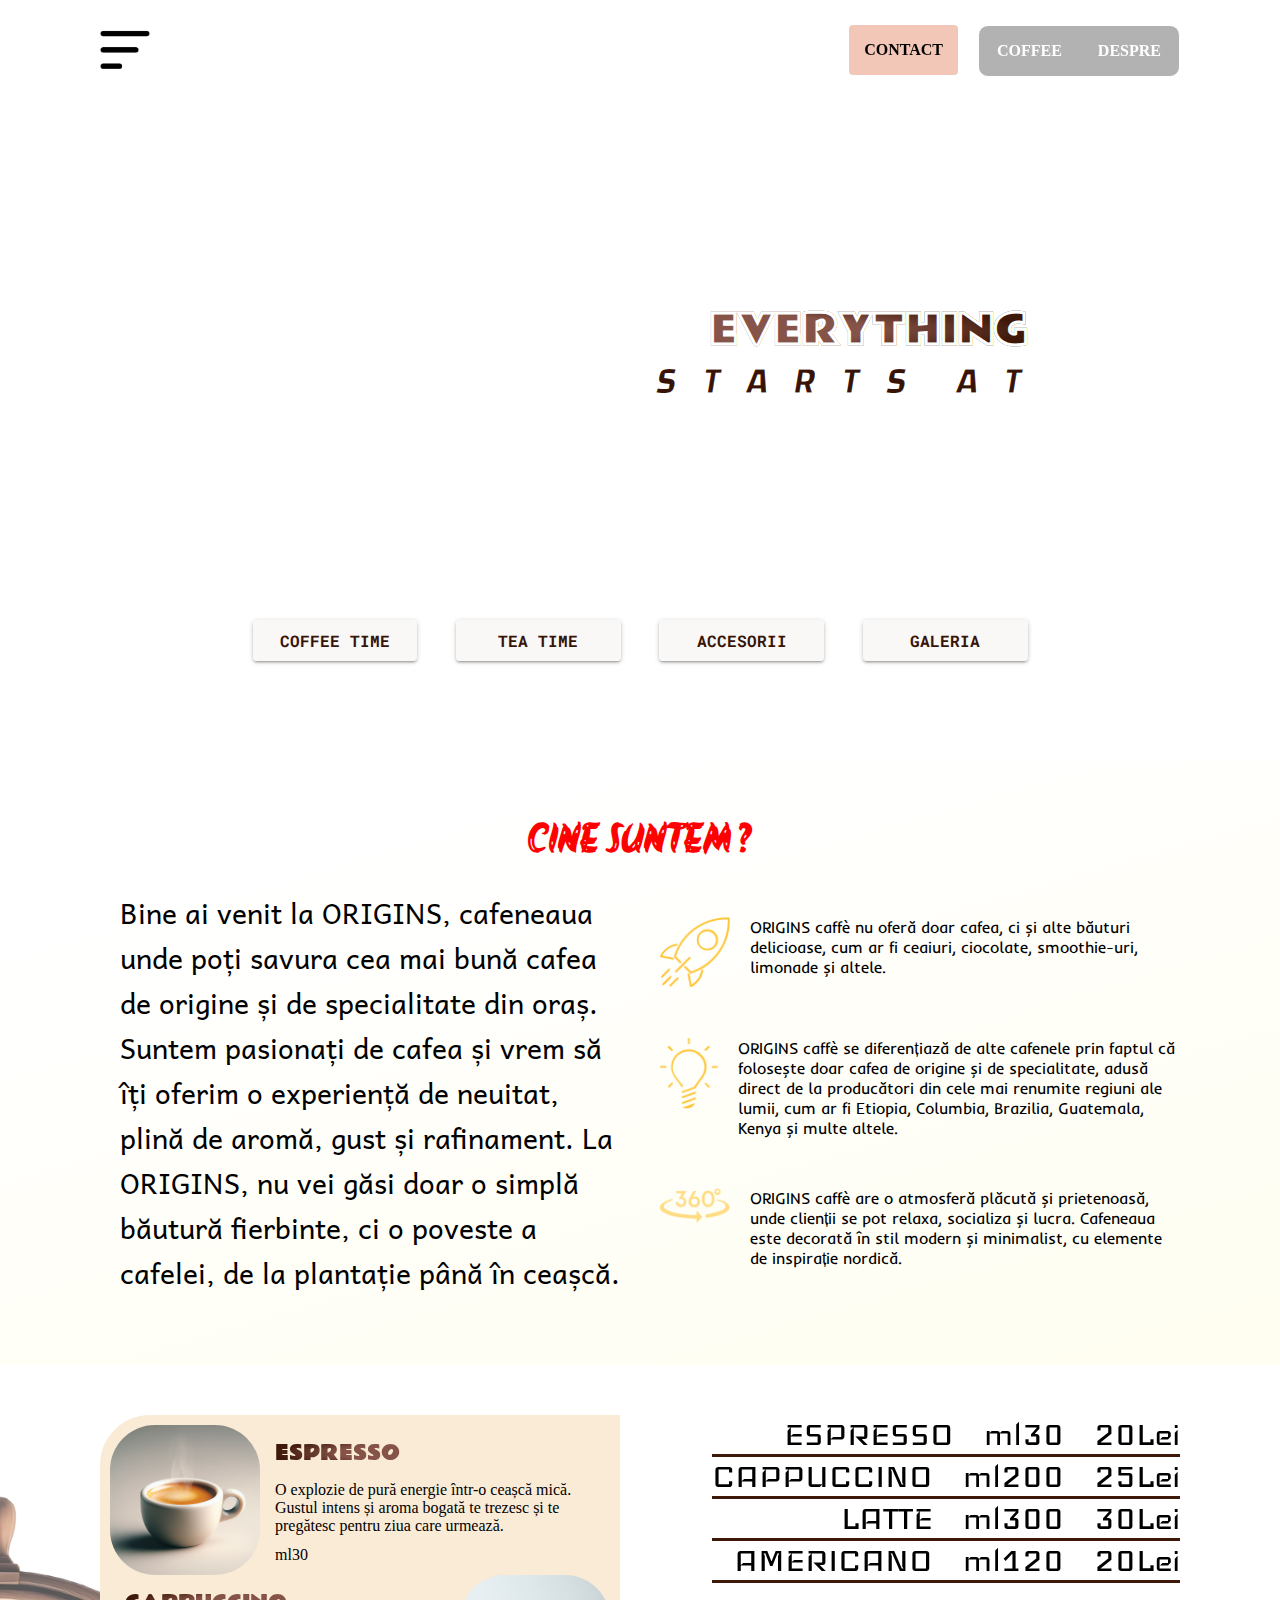
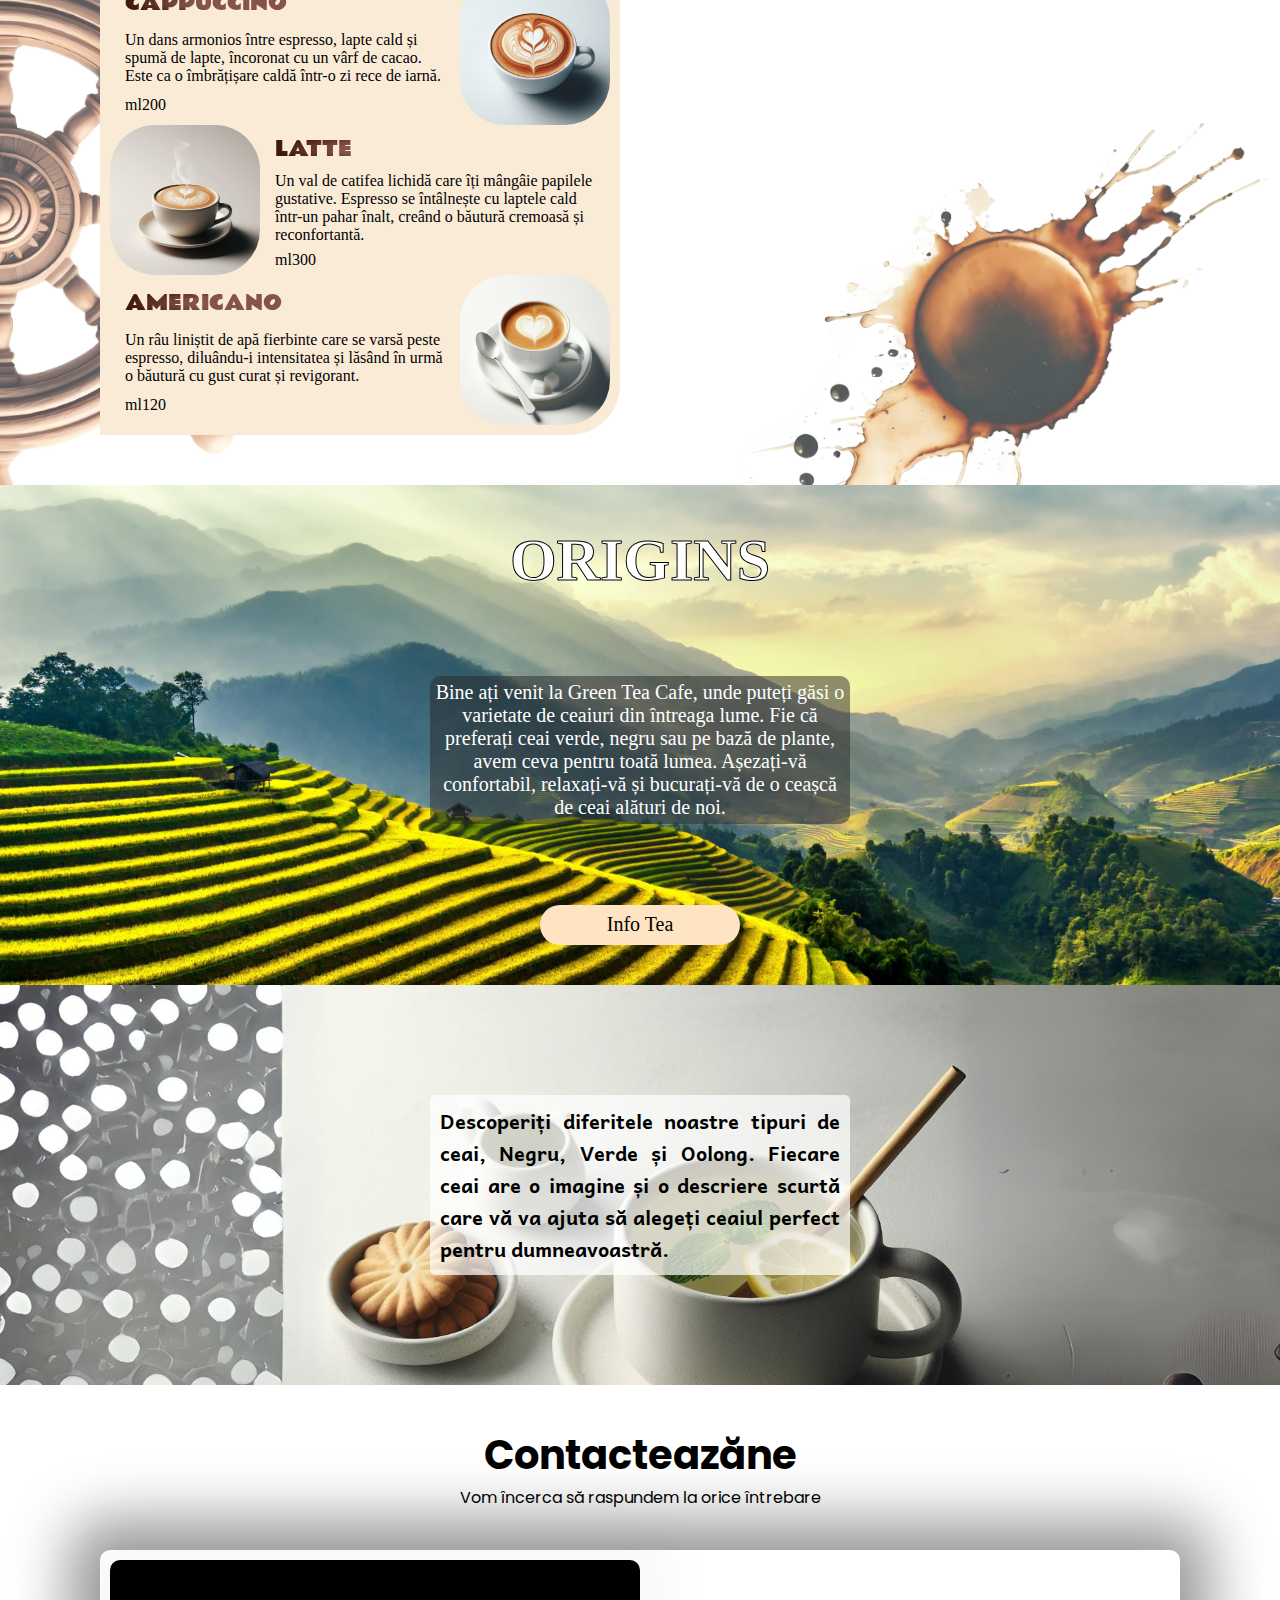
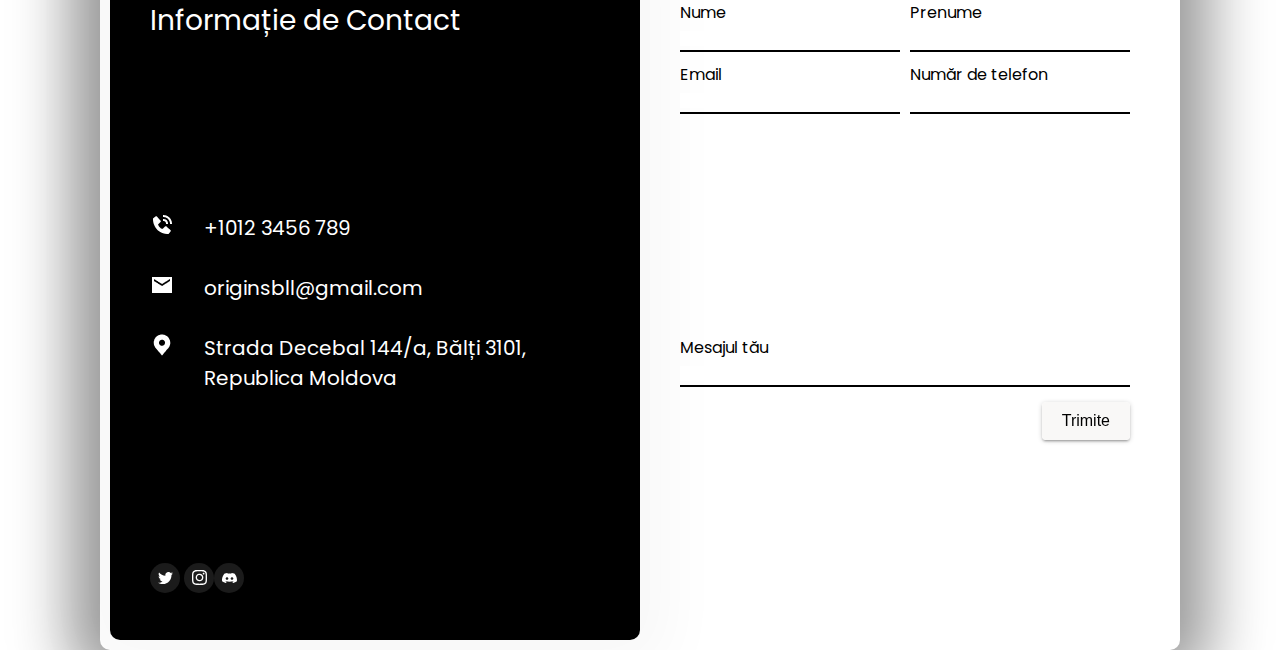
==== index.html @ b5cb88e1 "80% contact page" ====
<!DOCTYPE html>
<html lang="ro">

<head>
    <meta charset="UTF-8">
    <meta name="viewport" content="width=device-width, initial-scale=1.0">
    <title>ORIGINS</title>
    <link rel="stylesheet" href="CSS STYLE/teapagestyle.css">
    <link rel="stylesheet" href="CSS STYLE/mainpagestyle.css">
    <link rel="stylesheet" href="CSS STYLE/coffeepagestyle.css">
    <link rel="stylesheet" href="CSS STYLE/descriptionpagestyle.css">
    <link rel="stylesheet" href="CSS STYLE/contact.css">
    <link rel="preconnect" href="https://fonts.googleapis.com">
    <link rel="preconnect" href="https://fonts.gstatic.com" crossorigin>
    <link
        href="https://fonts.googleapis.com/css2?family=Faster+One&family=Iceland&family=Pacifico&family=Rammetto+One&family=Roboto+Mono:wght@700&display=swap"
        rel="stylesheet">
    <link rel="shortcut icon" href="image/LOGO.png" type="image/x-icon">
    <link rel="preconnect" href="https://fonts.googleapis.com">
    <link rel="preconnect" href="https://fonts.gstatic.com" crossorigin>
    <link rel="preconnect" href="https://fonts.googleapis.com">
    <link rel="preconnect" href="https://fonts.gstatic.com" crossorigin>
    <link href="https://fonts.googleapis.com/css2?family=Akronim&family=Andika&family=Inder&display=swap"
        rel="stylesheet">
    <link rel="preconnect" href="https://fonts.googleapis.com">
    <link rel="preconnect" href="https://fonts.gstatic.com" crossorigin>
    <link href="https://fonts.googleapis.com/css2?family=Poppins&display=swap" rel="stylesheet">
</head>

<body>

    <header>
        <div class="container">
            <div class="navbartop">
                <div id="hamb" class="hamb">
                    <img src="image/burg.png" alt="" height="100%">
                    <div style="display: none;" id="hamblist" class=" hamblist">
                        <li id="btn_hamb_coffee">
                            <p>Coffee</p>
                            <p>></p>
                        </li>
                        <li id="btn_hamb_tea">
                            <p>Tea</p>
                            <p>></p>
                        </li>
                        <li>
                            <p>Accesorii</p>
                            <p>></p>
                        </li>
                        <li>
                            <p>Galeria</p>
                            <p>></p>
                        </li>
                        <li>
                            <p>Contact</p>
                            <p>></p>
                        </li>
                    </div>

                </div>

                <div class="btn">
                    <div class="contact"><a href="">CONTACT</a></div>
                    <div class="alte" id="cofe"><a href="#coffee1">COFFEE</a><a href="">DESPRE</a></div>
                </div>
            </div>
            <div class="box1">
                <div class="section1">
                    <div class="textlogo">
                        <div class="origins">ORIGINS</div>
                        <div class="EVERYTHING">EVERYTHING</div>
                        <div class="STARTS">STARTS AT</div>
                        <div class="Ioan">3:16</div>
                    </div>
                </div>
            </div>
            <div class="navbarbottom">
                <div id="btnb_coffee1" class="btnb"><a href="#coffee1">COFFEE TIME</a></div>
                <div class="btnb trans"><a href="">TEA TIME</a></div>
                <div class="btnb"><a href="">ACCESORII</a></div>
                <div class="btnb trans"><a href="">GALERIA</a></div>
            </div>
        </div>
        </div>
    </header>
    <section class="description">
        <div class="container1">
            <div class="box_who">
                <h1>CINE SUNTEM ?</h1>
                <div class="textwho">
                    <div class="big_text">
                        <p>Bine ai venit la ORIGINS, cafeneaua unde poți savura cea mai bună cafea de origine și de
                            specialitate din oraș. Suntem pasionați de cafea și vrem să îți oferim o experiență de
                            neuitat, plină de aromă, gust și rafinament. La ORIGINS, nu vei găsi doar o simplă băutură
                            fierbinte, ci o poveste a cafelei, de la plantație până în ceașcă.</p>
                    </div>
                    <div class="trei_text">
                        <div class="small_text"><img src="image/racket.png" alt="racket" width="71px" height="71px">
                            <p>ORIGINS caffè nu oferă doar cafea, ci și alte băuturi delicioase, cum ar fi ceaiuri,
                                ciocolate, smoothie-uri, limonade și altele.</p>
                        </div>
                        <div class="small_text"><img src="image/lampa.png" alt="lampa" width="59px" height="71px">
                            <p>ORIGINS caffè se diferențiază de alte cafenele prin faptul că folosește doar cafea de
                                origine și de specialitate, adusă direct de la producători din cele mai renumite regiuni
                                ale lumii, cum ar fi Etiopia, Columbia, Brazilia, Guatemala, Kenya și multe altele.</p>
                        </div>
                        <div class="small_text"><img src="image/360.png" alt="360 grades" width="71px" height="35px">
                            <p>ORIGINS caffè are o atmosferă plăcută și prietenoasă, unde clienții se pot relaxa,
                                socializa și lucra. Cafeneaua este decorată în stil modern și minimalist, cu elemente de
                                inspirație nordică.</p>
                        </div>
                    </div>
                </div>

            </div>
    </section>
    <section id="coffee1" class="coffee1">
        <div class="container2">
            <div class="box2__coffee">
                <div class="cof">
                    <div><img src="image/espresso.jpg" alt="ESPRESSO" width="150px"></div>
                    <div class="descriere">
                        <p class="name">ESPRESSO</p>
                        <p class="text">O explozie de pură energie într-o ceașcă mică. Gustul intens și aroma bogată te
                            trezesc și te pregătesc pentru ziua care urmează.</p>
                        <p class="mass">ml30</p>
                    </div>
                </div>
                <div class="cof cappuccino">
                    <div><img src="image/cappuccino.jpg" alt="ESPRESSO" width="150px"></div>
                    <div class="descriere">
                        <p class="name">CAPPUCCINO</p>
                        <p class="text">Un dans armonios între espresso, lapte cald și spumă de lapte, încoronat cu un
                            vârf
                            de cacao. Este ca o îmbrățișare caldă într-o zi rece de iarnă.</p>
                        <p class="mass">ml200</p>
                    </div>
                </div>
                <div class="cof">
                    <div><img src="image/lattecub.jpg" alt="ESPRESSO" width="150px"></div>
                    <div class="descriere">
                        <p class="name">LATTE</p>
                        <p class="text"> Un val de catifea lichidă care îți mângâie papilele gustative. Espresso se
                            întâlnește cu laptele cald într-un pahar înalt, creând o băutură cremoasă și reconfortantă.
                        </p>
                        <p class="mass">ml300</p>
                    </div>
                </div>
                <div class="cof americano">
                    <div><img src="image/americanocub.jpg" alt="AMERICANO" width="150px"></div>
                    <div class="descriere">
                        <p class="name">AMERICANO</p>
                        <p class="text">Un râu liniștit de apă fierbinte care se varsă peste espresso, diluându-i
                            intensitatea și lăsând în urmă o băutură cu gust curat și revigorant.</p>
                        <p class="mass">ml120</p>
                    </div>
                </div>
            </div>
            <div class="box2__pret">
                <div class="box_round">
                    <div class="round">
                        <div>ESPRESSO</div>
                        <div>ml30</div>
                        <div>20Lei</div>
                    </div>
                    <div class="round">
                        <div>CAPPUCCINO</div>
                        <div>ml200</div>
                        <div>25Lei</div>
                    </div>
                    <div class="round">
                        <div>LATTE</div>
                        <div>ml300</div>
                        <div>30Lei</div>
                    </div>
                    <div class="round">
                        <div>AMERICANO</div>
                        <div>ml120</div>
                        <div>20Lei</div>
                    </div>
                </div>
            </div>
        </div>
    </section>
    <section id="tea_all" class="tea_all">
        <div class="imgceai">
            <div class="container3_1">
                <div class="text_for_tea">
                    <h1>ORIGINS</h1>
                    <p>Bine ați venit la Green Tea Cafe, unde puteți găsi o varietate de ceaiuri din întreaga lume. Fie
                        că preferați ceai verde, negru sau pe bază de plante, avem ceva pentru toată lumea. Așezați-vă
                        confortabil, relaxați-vă și bucurați-vă de o ceașcă de ceai alături de noi.</p>
                    <div id="btntea" class="btntea"><a href="#tea__description">Info Tea</a></div>
                </div>

            </div>
        </div>
        <div id="tea__description" class="tea__description">
            <div class="container3_2">
                <div class="text_for_tea_bottom">
                    <p>Descoperiți diferitele noastre tipuri de ceai, Negru, Verde și Oolong. Fiecare ceai
                        are o imagine și o descriere scurtă care vă va ajuta să alegeți ceaiul perfect pentru
                        dumneavoastră.</p>
                </div>

            </div>
        </div>
        <div style="display: none;" id="addteablock" class="addteablock">
            <div class="container3_3">
                <div class="tea_over">
                    <div class="tea">
                        <div class="img_tea"><img src="image/BLACKTEA.jpg" alt="BLACKTEA" width="300px"></div>
                        <div class="text_tea">
                            <h1>Ceaiul Negru</h1>
                            <p>Este un ceai complet oxidat, ceea ce îi conferă o culoare închisă și un gust bogat.
                                Acesta este ideal pentru cei care caută o băutură puternică pentru a începe ziua.</p>
                        </div>

                    </div>
                    <div class="tea">
                        <div class="img_tea"><img src="image/GREENTEA.jpg" alt="GREENTEA" width="300px"></div>
                        <div class="text_tea">
                            <h1>Ceaiul Verde</h1>
                            <p> Este un ceai minim procesat, păstrându-și culoarea vibrantă și gustul proaspăt. Este
                                perfect pentru cei care caută o băutură ușoară și revigorantă.</p>
                        </div>
                    </div>
                    <div class="tea">
                        <div class="img_tea"><img src="image/OOLONGTEA.jpg" alt="OOLONGTEA" width="300px"></div>
                        <div class="text_tea">
                            <h1>Ceaiul Oolong</h1>
                            <p>Acest ceai este parțial oxidat, oferindu-i un echilibru între gustul puternic al ceaiului
                                negru și cel proaspăt al ceaiului verde. Este o alegere excelentă pentru cei care doresc
                                să experimenteze ceva nou.</p>
                        </div>
                    </div>
                </div>
            </div>
        </div>
    </section>
    <section id="contact_page" class="contact_page">
        <div class="container4">
            <div class="text_for_contact">
                <h1>Contacteazăne</h1>
                <p>Vom încerca să raspundem la orice întrebare</p>
            </div>
            <div class="box_contact">
                <div class="infocontact">
                    <div class="headtext">Informație de Contact</div>
                    <div class="infotext">
                        <div class="lineinfo"><img src="image/bxs_phone-call.png" alt="phone" width="24px"
                                height="24px">
                            <p>+1012 3456 789</p>
                        </div>
                        <div class="lineinfo"><img src="image/ic_sharp-email.png" alt="email" width="24px"
                                height="24px">
                            <p>originsbll@gmail.com</p>
                        </div>
                        <div class="lineinfo"><img src="image/carbon_location-filled.png" alt="marker" width="24px"
                                height="24px">
                            <p>Strada Decebal 144/a, Bălți 3101, Republica Moldova</p>
                        </div>
                    </div>
                    <div class="social"><img src="image/TWITER.svg" alt="TWITER">
                        <img src="image/INSTAGRAM.svg" alt="INSTAGRAM"><img src="image/DISCORD.svg" alt="DISCORD">
                    </div>
                </div>
                <div class="message_contact">
                    <div class="textinput">
                        <div class="inputinfo">
                            <p>Nume</p>
                            <input type="text">
                        </div>
                        <div class="inputinfo">
                            <p>Prenume</p>
                            <input type="text">
                        </div>
                        <div class="inputinfo">
                            <p>Email</p>
                            <input type="text">
                        </div>
                        <div class="inputinfo">
                            <p>Număr de telefon</p>
                            <input type="text">
                        </div>
                    </div>
                    <div class="textmessage">
                        <div class="message_for_send">
                        <p>Mesajul tău</p>
                        <input type="text"> </div>
                        <div class="sendmessage"><button>Trimite</button></div>
                    </div>
                   

                </div>


            </div>

        </div>
        </div>
        </div>
        </div>
        </div>

    </section>

    <script src="app.js"></script>
</body>

</html>
---- CSS STYLE/teapagestyle.css ----
.tea_all {

    display: flex;
    flex-direction: column;
    align-items: center;
    margin: 0;
    padding: 0;
}



.imgceai {
    height: 500px;
    width: 100%;
    background-image: url(../image/backtea2.jpg);
    background-size: cover;
    display: flex;
    justify-content: center;

}

.container3_1 {
    max-width: 1100px;
    display: flex;
    align-items: center;
    flex-direction: column;
    margin-inline: 100px;

}

.tea__description {

    height: 400px;
    width: 100%;
    background-image: url(../image/tea1\ \(6\).jpg);
    background-size: cover;
    background-position: center center;

    display: flex;
    justify-content: center;
    align-items: center;
    flex-direction: column;

}

.text_for_tea {
    height: 100%;
    color: white;
    width: 420px;
    display: flex;
    flex-direction: column;
    justify-content: space-around;
    align-items: center;


}

.text_for_tea h1 {
    font-family: 'Dancing Script', cursive;
    font-weight: bolder;
    text-align: center;
    font-size: 60px;
    transition: 0.5s;
    -webkit-text-stroke: 1px black
}

.text_for_tea h1:hover {
    font-family: 'Dancing Script', cursive;
    font-weight: bolder;
    text-align: center;
    font-size: 65px;
    transition: 0.5s;
    text-shadow: 0px 0px 10px white;
}

.text_for_tea p {
    display: flex;
    align-items: center;
    text-align: center;
    background-color: rgb(39, 39, 39, 0.5);
    padding: 5px;
    border-radius: 10px;
    font-size: 20px;

}

.text_for_tea .btntea {
    width: 200px;
    height: 40px;
    display: flex;
    align-items: center;
    justify-content: center;
    background-color: bisque;
    border-radius: 20px;
    font-size: 20px;
}

.text_for_tea .btntea a {
    text-decoration: none;
    color: black;
    pointer-events: none;
    transition: 0.5s;
}

.btntea:hover {
    transition: 0.5s;
    box-shadow: 0 8px 10px 1px rgba(0, 0, 0, 0.14), 0 3px 14px 2px rgba(0, 0, 0, 0.12), 0 5px 5px -3px rgba(0, 0, 0, 0.20);

}

.btntea:active::after {
    background: rgba(0, 0, 0, 0.1);
    display: block;
    transform: scale(0);
    transition: transform 0.5s ease-out;
}

.container3_2 {
    max-width: 1100px;
    display: flex;
    margin-inline: 100px;
}

.text_for_tea_bottom {
    min-width: 350px;
    display: flex;
width: 100%;
justify-content: right;
}
.text_for_tea_bottom p{
    padding: 10px;
    text-align: justify;
    max-width:400px;
    background-color: rgba(255, 255, 255, 0.7);
    font-weight: 700;
    border-radius: 5px;
    font-family: 'Andika', sans-serif;
    font-size: 20px;

}

/* /test */
.addteablock {
    background: rgb(240, 241, 233);
    background: linear-gradient(180deg, rgba(240, 241, 233, 1) 39%, rgba(235, 234, 204, 0.477) 100%);
    width: 100%;
    display: flex;
    justify-content: space-around;
}

.container3_3 {
    max-width: 1100px;
    width: 100%;
    display: flex;
    align-items: center;
    justify-content: center;
    margin-inline: 100px;

}

.tea_over {
    width: 100%;
    display: flex;
    flex-direction: row;
    justify-content: space-around;
    padding-block: 40px;
    transition: 2s;
    align-items: center;
gap: 20px;

}

.tea_over .tea {
    background: rgb(239, 235, 209);
    background: linear-gradient(180deg, rgba(168, 164, 148, 0.477) 0%, rgba(240, 241, 233, 1) 56%);
    box-shadow: 10px 5px 20px black;
    width: 300px;
    height: 500px;
    position: sticky;
    bottom: 1px;

}

.tea_over .tea .text_tea {
    padding: 10px;
    font-size: 20px;
    text-align: justify;
    font-family: Roboto;
}

@media only screen and (max-width: 1120px) {

    .tea_over {
flex-direction: column;

    }
    .tea_over .tea{
        position: relative;
    }
}
---- CSS STYLE/mainpagestyle.css ----
* {
    padding: 0;
    margin: 0;
}

html {
    scroll-behavior: smooth;
    
}

header {

    padding-bottom: 100px;
    background-image: url(../image/BUYPNG.png);
    background-size: cover;
    display: flex;
    justify-content: center;
}
.container {
    display: flex;
    align-items: center;
max-width: 1100px;
    flex-direction: column;
    margin-inline: 100px;
}
.box1 {
    max-width: 1100px;
    display: flex;
    flex-direction: column;
    align-items: center;
}
.container .navbartop {    
    max-width: 1100px;
    width: calc(100% - 200px); 
    min-width: 400px;/* Subtract 200px (100px for each side) from the width */
    height: 50px;
    z-index: 99;
    padding: 5px;
    border-radius: 10px;
    background-color: rgba(255, 255, 255, 0.3);
    position: fixed;
    user-select: none;
    display: flex;
    justify-content: space-between;
    margin-top: 20px;
}


.container .hamblist {


    z-index: 100;
    position: fixed;
    user-select: none;
    top: 75px;
    display: flex;
    flex-direction: column;
    background-color: #EDE5D9;
    width: 200px;
    list-style: none;

}

.hamblist li {
    display: flex;
    justify-content: space-between;
    padding-block: 10px;
    padding-inline: 10px;
    font-size: 20px;
    font-family: 'Times New Roman', Times, serif text-align: left;
}

.hamblist li:hover {
    background-color: #969696;
    padding-left: 15px;
    user-select: none;
    color: white;
    -webkit-text-stroke-width: 0.5px;
}
.textlogo{
    width: 100%;
    display: flex;
    flex-direction: column;
    align-items: center;
    justify-content: end;
}
.origins {
  max-height: 200px;
    user-select: none;
    display: flex;
    align-items: center;
    justify-content: end;
    width: 100%;
    font-family: 'Rammetto One';
    font-style: normal;
    font-weight: 400;
    font-size: 180px;
    color: white;
    margin-top: 100px;
}


.EVERYTHING {
    user-select: none;
    background-color: antiquewhite;
    width: 100%;
    height: 60px;
    display: flex;
    justify-content: end;
    align-items: center;
    font-family: 'Rammetto One';
    font-style: normal;
    font-weight: 400;
    font-size: 60px;
    line-height: 203px;
    background: radial-gradient(50% 50% at 50% 50%, #9A635A 0%, #88554A 0.01%, #865348 58.85%, #3E1809 100%);
    -webkit-background-clip: text;
    -webkit-text-fill-color: transparent;
    -webkit-text-stroke: 3px white;
}

.STARTS {
    user-select: none;
text-align: end;
    letter-spacing: 15px;
    width: 100%;
    font-family: 'Faster One';
    font-style: normal;
    font-weight: 400;
    font-size: 60px;
    margin-left: 20px;
    color: #371406;
    -webkit-text-stroke: 3px white;
}

.Ioan {
    user-select: none;
    width: 100%;
    font-family: 'Pacifico';
    font-style: normal;
    font-weight: 400;
    font-size: 125px;
text-align: end;
    color: transparent;
    -webkit-text-stroke: 5px white;

}

.btn {

    display: flex;
    height: 100%;
    gap: 20px;

}

.btn a {
    font-weight: bold;
    text-decoration: none;
    list-style: none;
    color: white;
}


.contact {
    display: flex;
    align-items: center;
    justify-content: center;
    height: 100%;
    padding-inline: 15px;
    background-color: #F2C7B7;
    border-radius: 4px;
}

.contact a {
 color: black;
    font-weight: 700;
    transition: 0.5s;
}
.contact a:hover {

    color: #F2C7B7;
    background-color: white;
    border-radius: 10px;
    border: 1px solid white;
    padding: 10px;
    transition: 0.5s;
}


.alte {
    background-color: rgba(0, 0, 0, 0.3);
    width: 200px;
    display: flex;
    align-items: center;
    justify-content: space-around ;
    height: 100%;
    border: 1px solid white;
    border-radius: 10px;

    
}
.alte a:hover {
    color: #F2C7B7;
    background-color: white;
    border-radius: 10px;
    border: 1px solid white;
    padding: 10px;
    transition: 0.5s;
}
.alte a{
    transition: 0.5s;
}


.navbarbottom {
    display: grid;
    grid-template-columns: repeat(auto-fit, minmax(100px, 1fr)); /* Adjust the 200px as needed */
    column-gap: 5%;
    row-gap: 10px; /* Adjust the gap as needed */
    list-style: none;
    max-width: 1100px;
    width: 100%;
justify-content: center;

}
/* test */
/* test2 */
.navbarbottom a {
    text-decoration: none;
    font-weight: bolder;
    font-family: 'Roboto Mono';

}

.btnb {
    text-align: center;
    padding: 10px 20px;
    font-size: 16px;
    font-weight: 500;
    text-decoration: none;
    border: none;
    border-radius: 4px;
    background-color: #f7f6f4c1;
    /* Change this to your preferred color */
    box-shadow: 0 2px 2px 0 rgba(0, 0, 0, 0.14), 0 3px 1px -2px rgba(0, 0, 0, 0.12), 0 1px 5px 0 rgba(0, 0, 0, 0.20);
    position: relative;
    overflow: hidden;
    transition: box-shadow 0.3s cubic-bezier(0.25, 0.8, 0.25, 1);
}

.btnb:hover {
    box-shadow: 0 8px 10px 1px rgba(0, 0, 0, 0.14), 0 3px 14px 2px rgba(0, 0, 0, 0.12), 0 5px 5px -3px rgba(0, 0, 0, 0.20);
}

.btnb:active::after {
    background: rgba(0, 0, 0, 0.1);
    display: block;
    transform: scale(0);
    transition: transform 0.5s ease-out;
}

.btnb:active::after {
    transform: scale(10);
}

.btnb a {

    color: #371406;
    transition: 0.5s;
}

.btnb a:hover {
    color: #e9aaaa;
}

@media only screen and (max-width: 1300px) {
    /* Aici adaugi stilurile pentru ecrane cu lățimi de minimum 768px */
    .origins {
        font-size: 150px;
    }
    .EVERYTHING {
        font-size: 40px;
        line-height: 150px;
       
    }
    .STARTS{
        font-size: 40px;
        line-height:40px;
    }
  }
  @media only screen and (max-width: 1000px) {
    /* Aici adaugi stilurile pentru ecrane cu lățimi de minimum 768px */
    .origins {
        font-size: 100px;
    }
    .EVERYTHING {
        font-size: 40px;
        line-height: 150px;
       
    }
    .STARTS{
        font-size: 40px;
        line-height:40px;
    }
    .navbarbottom {
        display: grid;
        grid-template-columns: 300px; 
        row-gap: 10px; /* Adjust the gap as needed */
        list-style: none;
    width: 100%;
    
    }
  }
  @media only screen and (max-width: 700px) {
    /* Aici adaugi stilurile pentru ecrane cu lățimi de minimum 768px */
    .origins {margin-top: 100px;
        font-size: 80px;
    }
    .EVERYTHING {
        margin-top: 100px;
        font-size: 50px;
        line-height: 20px;
       
    }
    .STARTS{
        margin-top: ;
        font-size: 40px;
        line-height:20px;
    }
    .navbarbottom {
        display: grid;
        grid-template-columns: 300px; 
        column-gap: 5%;
        row-gap: 10px; /* Adjust the gap as needed */
        list-style: none;
    width: 100%;
    
    }
    .btn{
        display: none;
    }
  }
  @media only screen and (max-width: 450px) {
    /* Aici adaugi stilurile pentru ecrane cu lățimi de minimum 768px */
    .origins {margin-top: 80px;
        font-size: 70px;
    }
    .EVERYTHING {
        margin-top: 0px;
        font-size: 30px;
        line-height: 20px;
        -webkit-text-stroke: 1px white;
       
    }
    .STARTS{
        margin-top: ;
        font-size: 30px;
        line-height:20px;
        -webkit-text-stroke: 1px white;
    }
    .navbarbottom { 

        display: grid;
        grid-template-columns: 300px; /* Adjust the 200px as needed */
        column-gap: 5%;
        row-gap: 10px; /* Adjust the gap as needed */
        list-style: none;
    
    }
    .btn{
        display: none;
    }

  }
---- CSS STYLE/coffeepagestyle.css ----
.coffee1 {
padding-block: 50px;
    background-image: url(../image/2BACKCOFFE1.png);
    background-size: cover;
    display: flex;
    justify-content: center;
    align-items: center;

}
.container2 {
    max-width: 1100px;
    width: 100%;
    display: flex;
    justify-content: space-between;
    margin-inline: 100px;

}


.cof {
    height: 150px;
    display: flex;
}

.cof img {
    border-radius: 30%;
}

.cappuccino,
.americano {
    flex-direction: row-reverse;
    justify-content: right;
}

.descriere {
    max-width: 320px;
    display: flex;
    flex-direction: column;
    justify-content: space-evenly;
    padding-inline: 15px;
    transition: 0.5s;

}
.descriere .text {
    font-size: 16px;
}


.descriere:hover {
    display: flex;
    flex-direction: column;
    justify-content: space-evenly;
    margin-inline-start: 5px;
    margin-inline-end: -5px;
    transition: 0.5s;

}

.descriere .name {
    font-family: 'Rammetto One';
    font-style: normal;
    font-weight: 400;
    font-size: 20px;
    background: radial-gradient(50% 50%, #865348 58.85%, #3E1809 100%);
    -webkit-background-clip: text;
    -webkit-text-fill-color: transparent;
}



.container2 .box2__coffee {
    padding: 10px;
    background-color: antiquewhite;
    border-top-left-radius: 50px;
    border-bottom-right-radius: 50px;
    height: auto;

}

.container2 .box2__pret {
    font-family: 'Iceland';
    display: flex;
    flex-direction: column;
    gap: 20px;
}

.container2 .round {
    font-size: 40px;
    width: auto;
    display: flex;
    align-items: end;
    gap: 30px;
    justify-content: right;
    text-decoration: red;
    text-underline-offset: 10px;
    border-bottom: 3px solid #3E1809;
    transition: 0.5s;

}
.box_round{
    position: sticky;
    top: 1px;
}

.container2 .round:hover {
    padding-right: 10px;
    transition: 0.5s;
}
@media screen and (max-width: 1100px){
    .container2{
        flex-direction: column;
        align-items: center;
    }
    
}
@media screen and (max-width: 600px){
    .container2{

       margin-inline: 0px;
       padding-inline: 20px;
    }
    
.container2 .round {
    font-size: 20px;    
    gap: 10px;

}
.descriere .text {
    font-size: 15px;
}
.cof img{
    height: 100px;
    width: 100px;
}
}
---- CSS STYLE/descriptionpagestyle.css ----
* {
    padding: 0;
    margin: 0;
}
.description {

    background: rgb(255,253,227);
    background: linear-gradient(344deg, rgba(255,253,227,0.5216211484593838) 0%, rgba(255,255,255,1) 82%);
    display: flex;
    flex-direction: column;
    justify-content: center;
    align-items: center;
}
.container1 {
    max-width: 1100px;
    margin-inline: 100px;
}
.box_who{
    padding-block: 50px;
    width: 100%;
    display: flex;
    flex-direction: column;
    align-items: center;
}
.textwho{
display: flex;
gap: 20px;
align-items: center;
}
.box_who h1{
    font-size: 40px;
    font-family: 'Akronim', sans-serif;
    color: red;
  
    }
.big_text{
    max-width: 500px;
    padding: 20px;
 font-family: 'Andika', sans-serif;
 font-size: 28px;

}
.trei_text{
display: flex;
flex-direction: column;
gap: 50px;
}
.small_text{
  display: flex;
  gap: 20px;
font-family: 'Inder', sans-serif;
}

@media screen and (max-width: 1100px){
    .big_text{
        font-size: 20px;
    }
    .textwho{
        flex-direction: column;
    }

}

@media screen and (max-width:600px){
    .box_who{
        padding-block: 20px;
        min-width: 350px;
    }
    .big_text{
        font-size: 15px;
    }
    .small_text{
        font-size: 15px;
        gap: 10px;
    }
}
---- CSS STYLE/contact.css ----
.contact_page {
    display: flex;
    justify-content: center;
    font-family: 'Poppins', sans-serif;
}

.container4 {
    max-width: 1100px;
    width: 100%;
    margin-inline: 100px;
}
.container4 .text_for_contact{
    text-align: center;
    margin-block: 40px;
}
.container4 .text_for_contact h1{
    font-family: 'Poppins', sans-serif;
    font-size: 40px;
    font-weight: ;

}
.container4 .text_for_contact p{
    
}
.box_contact {
padding: 10px;
    /* background-color: rgb(201, 121, 24); */
    display: flex;
    border-radius: 10px;
    box-shadow: 0px 0px 60px 30px rgba(0, 0, 0, 0.4);

}

.infocontact {
    max-width: 500px;
    width: 100%;
    height: 600px;
    padding-block: 40px;
    padding-inline: 40px;
    display: flex;
    flex-direction: column;
    justify-content: space-between;
    background-color: black;
    color: white;
    border-radius: 10px;
    box-shadow: 0px 0px 60px 30px rgba(0, 0, 0, 0.03);
}

.infocontact .headtext {
    font-size: 28px;

}

.infocontact .infotext {
    font-size: 20px;
    font-weight: regular;
    gap: 30px;
    display: flex;
    flex-direction: column;

}

.infocontact .infotext .lineinfo {
    display: flex;
    gap: 30px;
}
.message_contact{
    display: flex;
    flex-direction: column;
    justify-content: space-between;
    width: 100%;
    padding-block: 40px;
    padding-inline: 40px;
    padding-bottom: 200px;
}
.message_contact .textinput{
    display: grid;
    grid-template-columns: 1fr 1fr;
    grid-gap: 10px;

}
.message_contact .textinput .inputinfo{
    border-bottom: 2px solid black;
}
.message_contact .textinput input{
width: 100%;
border: none;
}
.message_contact .textmessage .message_for_send{
    border-bottom: 2px solid black;
}
.message_contact .textmessage input{
    width: 100%;
    border: none;
}
.sendmessage{
    display: flex;
    justify-content: end;
}
.sendmessage button{
    margin-top: 15px;
    text-align: center;
    padding: 10px 20px;
    font-size: 16px;
    font-weight: 500;
    text-decoration: none;
    border: none;
    border-radius: 4px;
    background-color: #f7f6f4c1;
    /* Change this to your preferred color */
    box-shadow: 0 2px 2px 0 rgba(0, 0, 0, 0.14), 0 3px 1px -2px rgba(0, 0, 0, 0.12), 0 1px 5px 0 rgba(0, 0, 0, 0.20);
    position: relative;
    overflow: hidden;
    transition: box-shadow 0.3s cubic-bezier(0.25, 0.8, 0.25, 1);

}
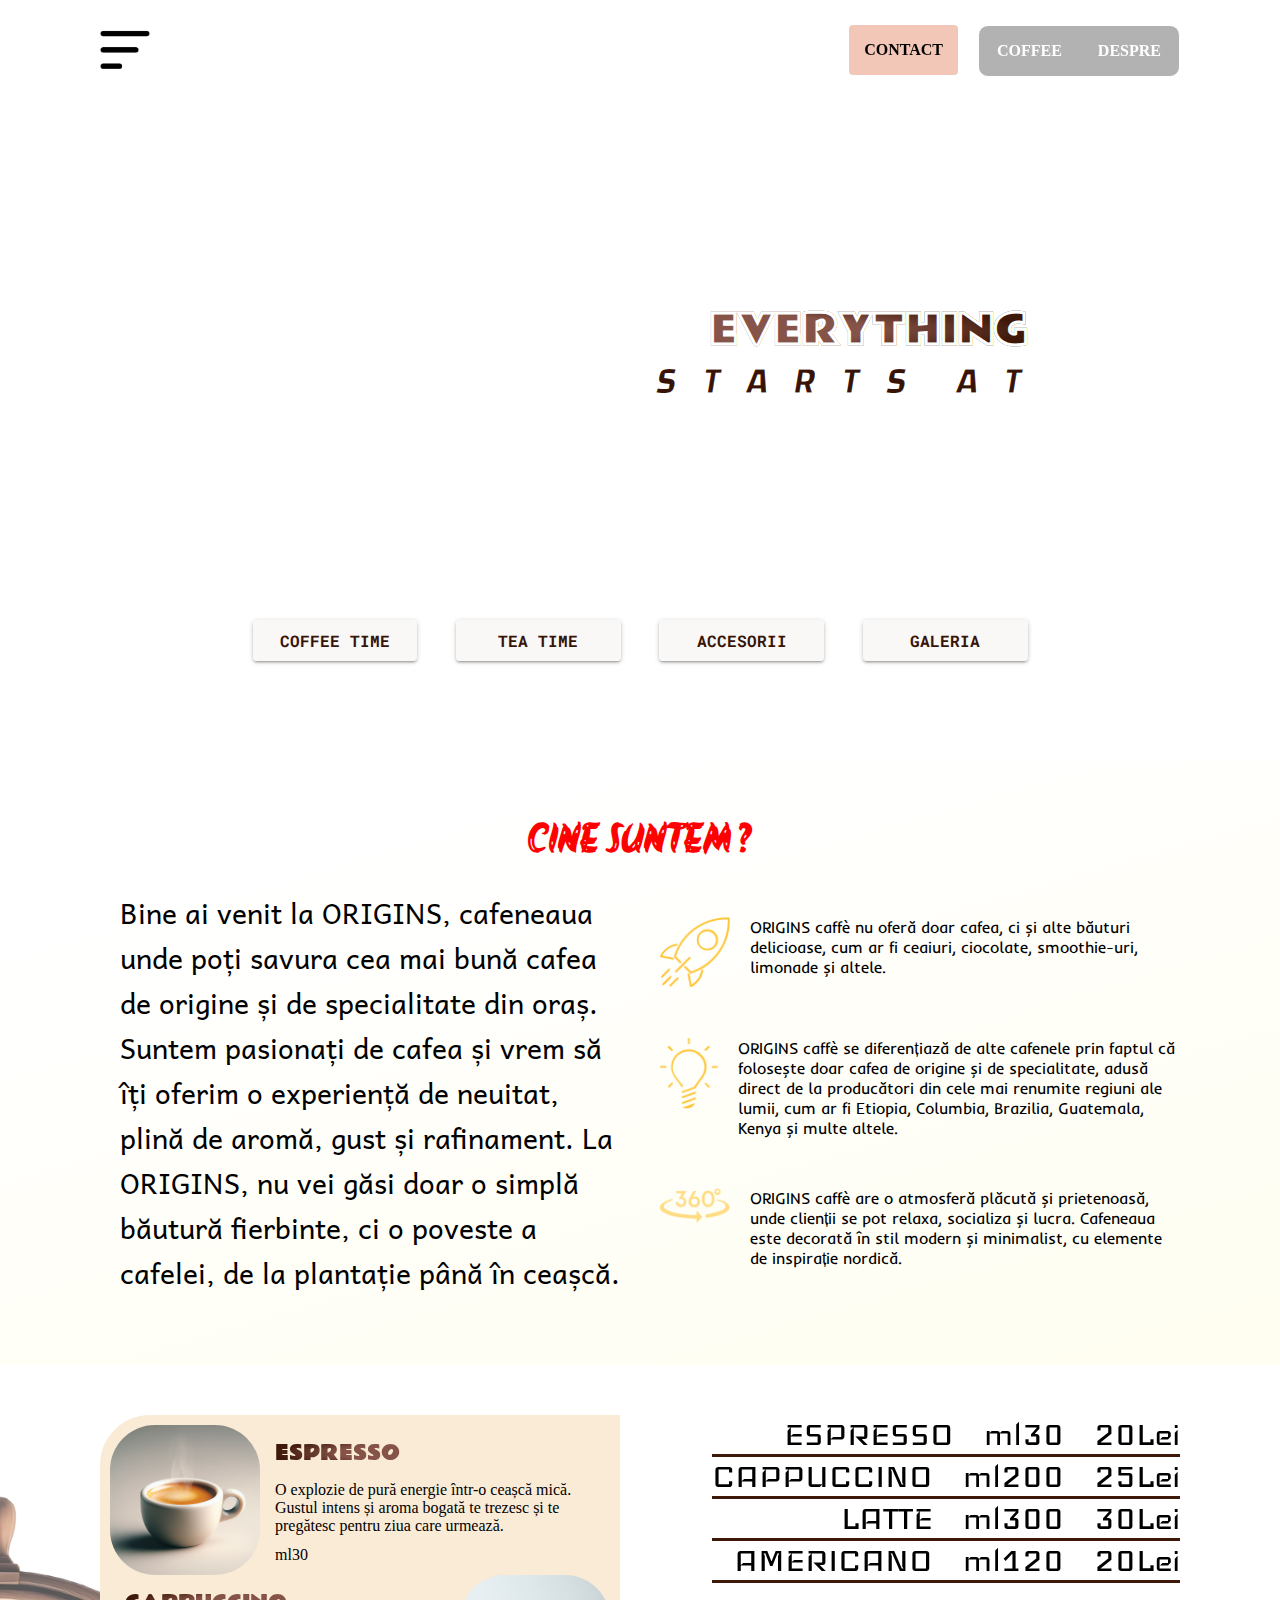
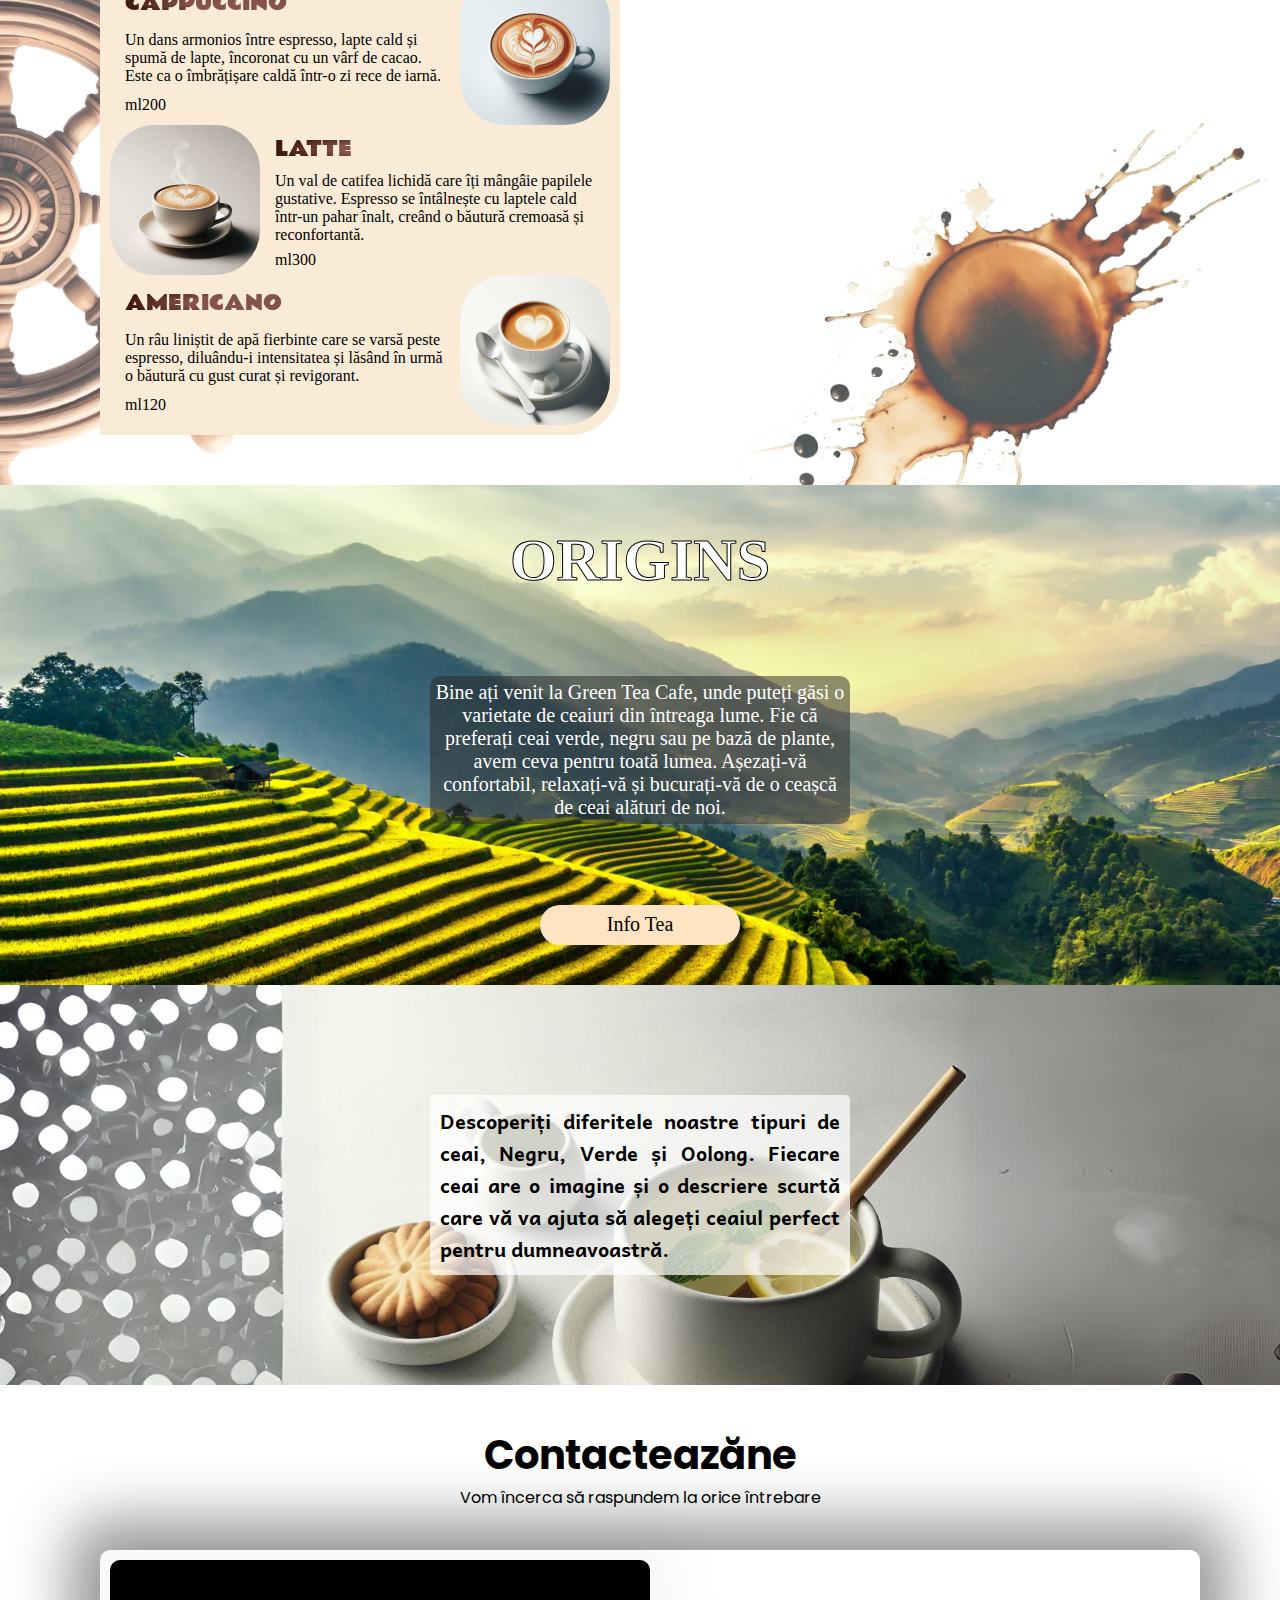
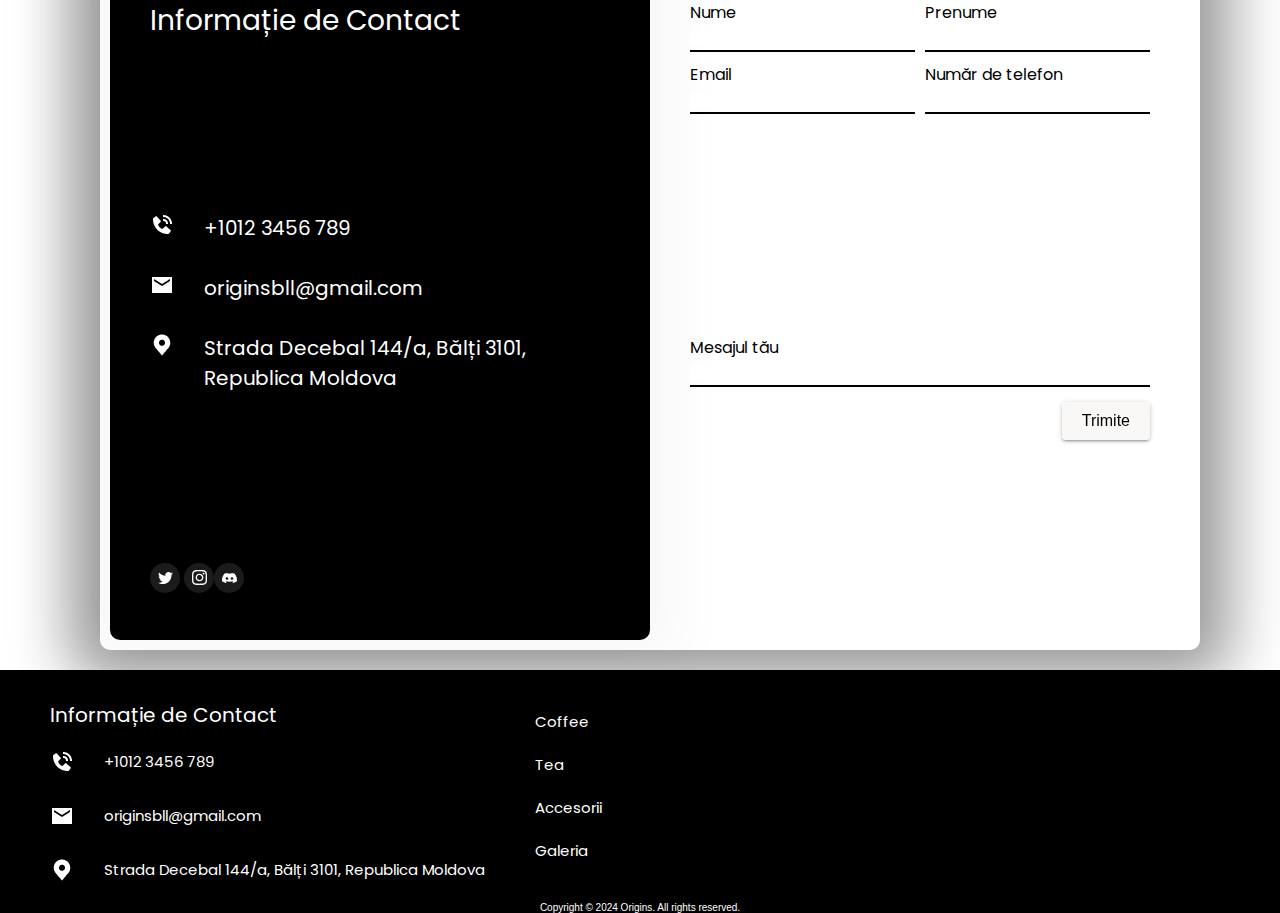
==== commit bbd06398: "responsive design for contact page" ====
--- a/index.html
+++ b/index.html
@@ -10,6 +10,7 @@
     <link rel="stylesheet" href="CSS STYLE/coffeepagestyle.css">
     <link rel="stylesheet" href="CSS STYLE/descriptionpagestyle.css">
     <link rel="stylesheet" href="CSS STYLE/contact.css">
+    <link rel="stylesheet" href="CSS STYLE/footer.css">
     <link rel="preconnect" href="https://fonts.googleapis.com">
     <link rel="preconnect" href="https://fonts.gstatic.com" crossorigin>
     <link
@@ -25,6 +26,7 @@
     <link rel="preconnect" href="https://fonts.googleapis.com">
     <link rel="preconnect" href="https://fonts.gstatic.com" crossorigin>
     <link href="https://fonts.googleapis.com/css2?family=Poppins&display=swap" rel="stylesheet">
+
 </head>
 
 <body>
@@ -51,7 +53,7 @@
                             <p>Galeria</p>
                             <p>></p>
                         </li>
-                        <li>
+                        <li id="btn_hamb_contact">
                             <p>Contact</p>
                             <p>></p>
                         </li>
@@ -286,17 +288,13 @@
                     </div>
                     <div class="textmessage">
                         <div class="message_for_send">
-                        <p>Mesajul tău</p>
-                        <input type="text"> </div>
+                            <p>Mesajul tău</p>
+                            <input type="text">
+                        </div>
                         <div class="sendmessage"><button>Trimite</button></div>
                     </div>
-                   
-
-                </div>
-
-
-            </div>
-
+                </div>
+            </div>
         </div>
         </div>
         </div>
@@ -304,6 +302,46 @@
         </div>
 
     </section>
+    <footer>
+        <div class="footer_container">
+            <div class="footer_box">
+            <div class="footer_infocontact">
+                <div class="footer_headtext">Informație de Contact</div>
+            <div class="footer_infotext">
+                <div class="footer_lineinfo"><img src="image/bxs_phone-call.png" alt="phone" width="24px" height="24px">
+                    <p>+1012 3456 789</p>
+                </div>
+                <div class="footer_lineinfo"><img src="image/ic_sharp-email.png" alt="email" width="24px" height="24px">
+                    <p>originsbll@gmail.com</p>
+                </div>
+                <div class="footer_lineinfo"><img src="image/carbon_location-filled.png" alt="marker" width="24px"
+                        height="24px">
+                    <p>Strada Decebal 144/a, Bălți 3101, Republica Moldova</p>
+                </div>
+            </div>
+           
+        </div>
+        <div class="footer_list">
+            <li id="footer_coffe">
+                <p>Coffee</p>
+
+            </li>
+            <li id="btn_hamb_tea">
+                <p>Tea</p>
+            </li>
+            <li>
+                <p>Accesorii</p>
+            </li>
+            <li>
+                <p>Galeria</p>
+            </li>
+           </div>
+        </div> 
+        <p class="text_right">Copyright © 2024 Origins. All rights reserved. </p>
+       </div> 
+   
+      
+    </footer>
 
     <script src="app.js"></script>
 </body>
--- a/CSS STYLE/contact.css
+++ b/CSS STYLE/contact.css
@@ -28,7 +28,7 @@
     display: flex;
     border-radius: 10px;
     box-shadow: 0px 0px 60px 30px rgba(0, 0, 0, 0.4);
-
+width: 100%;
 }
 
 .infocontact {
@@ -65,6 +65,7 @@
     gap: 30px;
 }
 .message_contact{
+    min-width: 150px;
     display: flex;
     flex-direction: column;
     justify-content: space-between;
@@ -114,3 +115,22 @@
     transition: box-shadow 0.3s cubic-bezier(0.25, 0.8, 0.25, 1);
 
 }
+
+@media only screen and (max-width: 1000px) {
+    .message_contact .textinput{
+        display: grid;
+        grid-template-columns: 1fr;
+        grid-gap: 10px;
+    }
+    
+}
+@media only screen and (max-width: 830px) {
+.box_contact{
+    display: flex;
+    flex-direction: column;
+}
+.infocontact{
+    width: 100%;
+}
+    
+}
--- a/CSS STYLE/footer.css
+++ b/CSS STYLE/footer.css
@@ -0,0 +1,66 @@
+footer{
+    display: flex;
+    justify-content: center;
+    color: white;
+    background-color: black;    
+    padding-top: 30px;
+    font-family: 'Poppins', sans-serif;
+    margin-top: 20px;
+    
+}
+.footer_container{
+    max-width: 1300px;
+    width: 100%;
+    margin-inline: 50px;
+
+
+}
+.footer_box{
+    display: flex;
+gap: 40px;
+}
+
+.footer_infocontact{
+    display: flex;
+    flex-direction: column;
+    gap: 20px;
+}
+
+.footer_infocontact .footer_headtext {
+    font-size: 20px;
+
+}
+
+.footer_infocontact .footer_infotext {
+    font-size: 15px;
+    font-weight: regular;
+    gap: 30px;
+    display: flex;
+    flex-direction: column;
+
+}
+
+.footer_infocontact .footer_infotext .footer_lineinfo {
+    display: flex;
+    gap: 30px;
+}
+
+.footer_list li {
+    cursor: pointer;
+    display: flex;
+    justify-content: space-between;
+    padding-block: 10px;
+    padding-inline: 10px;
+    font-size: 15px;
+}
+
+.footer_list li:hover {
+
+    text-shadow: 0px 0px 10px white;
+}
+footer .text_right{
+    margin-top: 20px;
+    text-align: center;
+    font-size: 10px;
+    font-family: Arial, Helvetica, sans-serif;
+}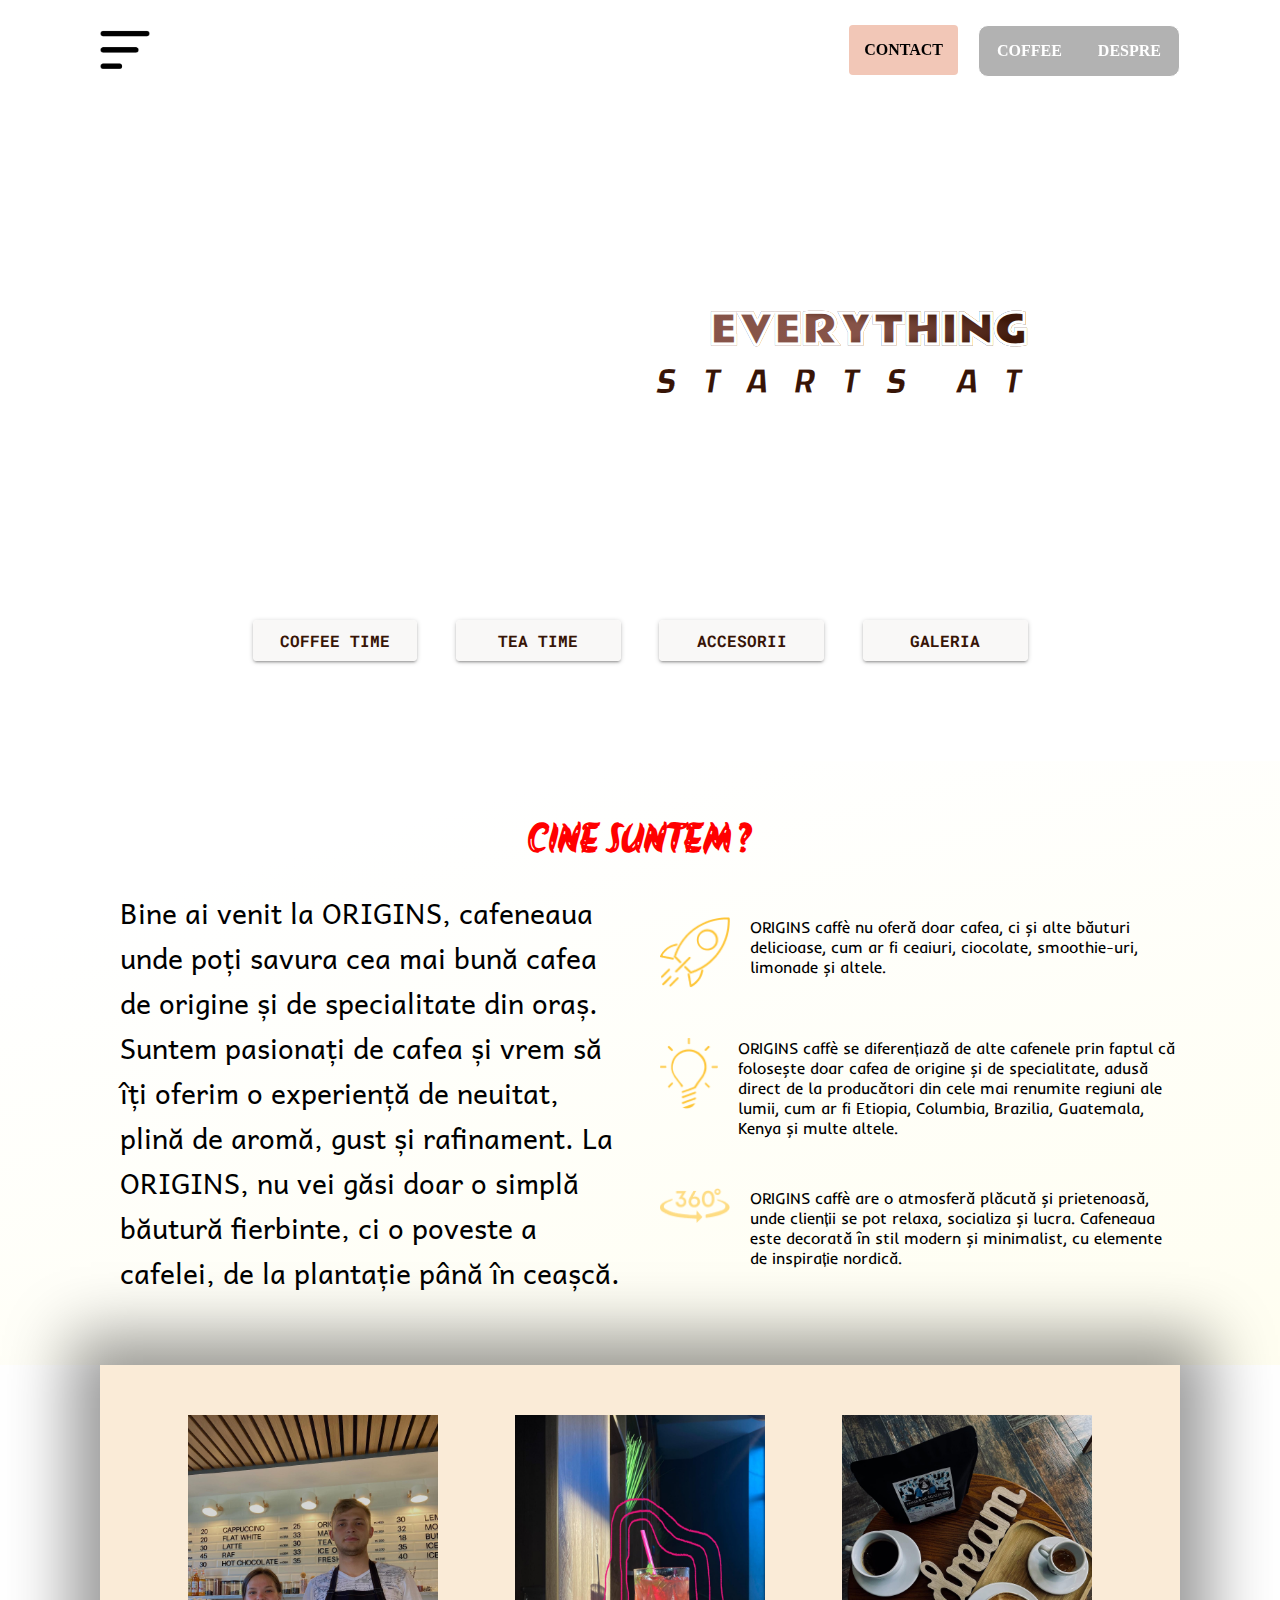
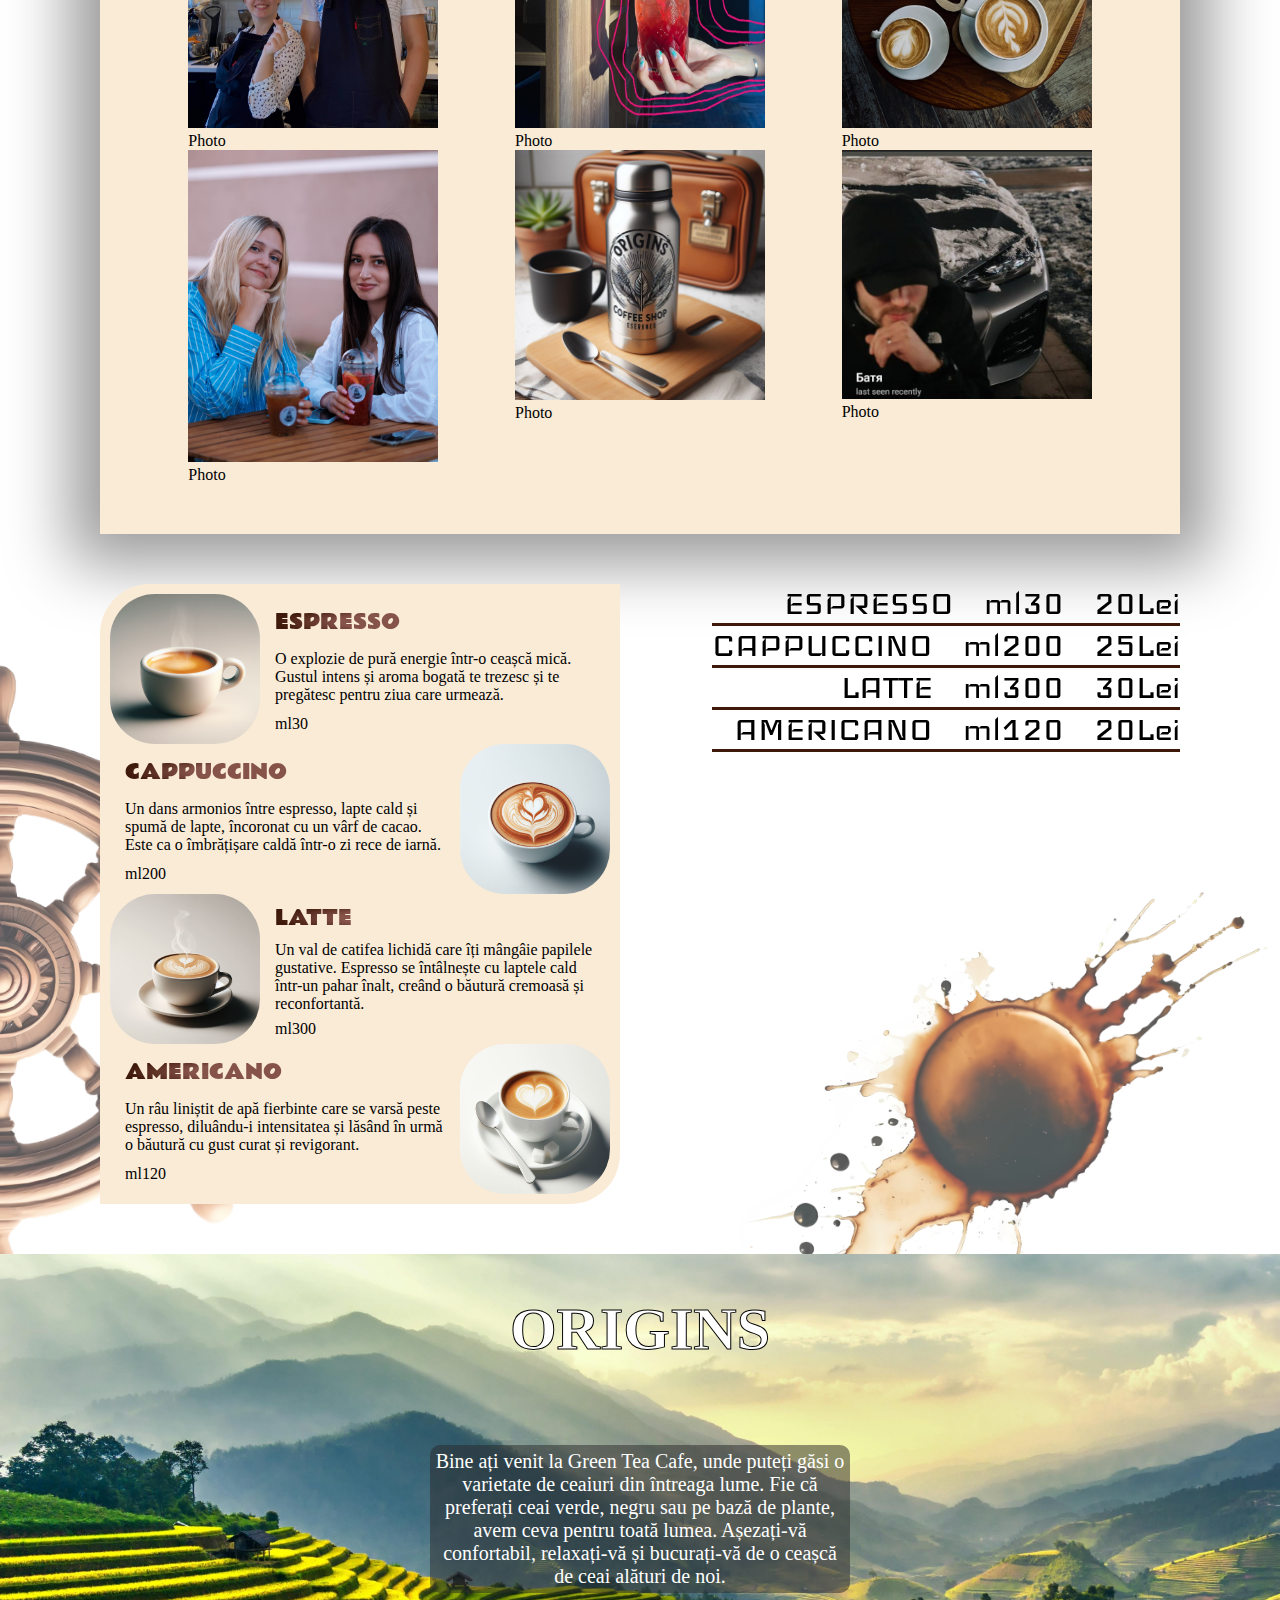
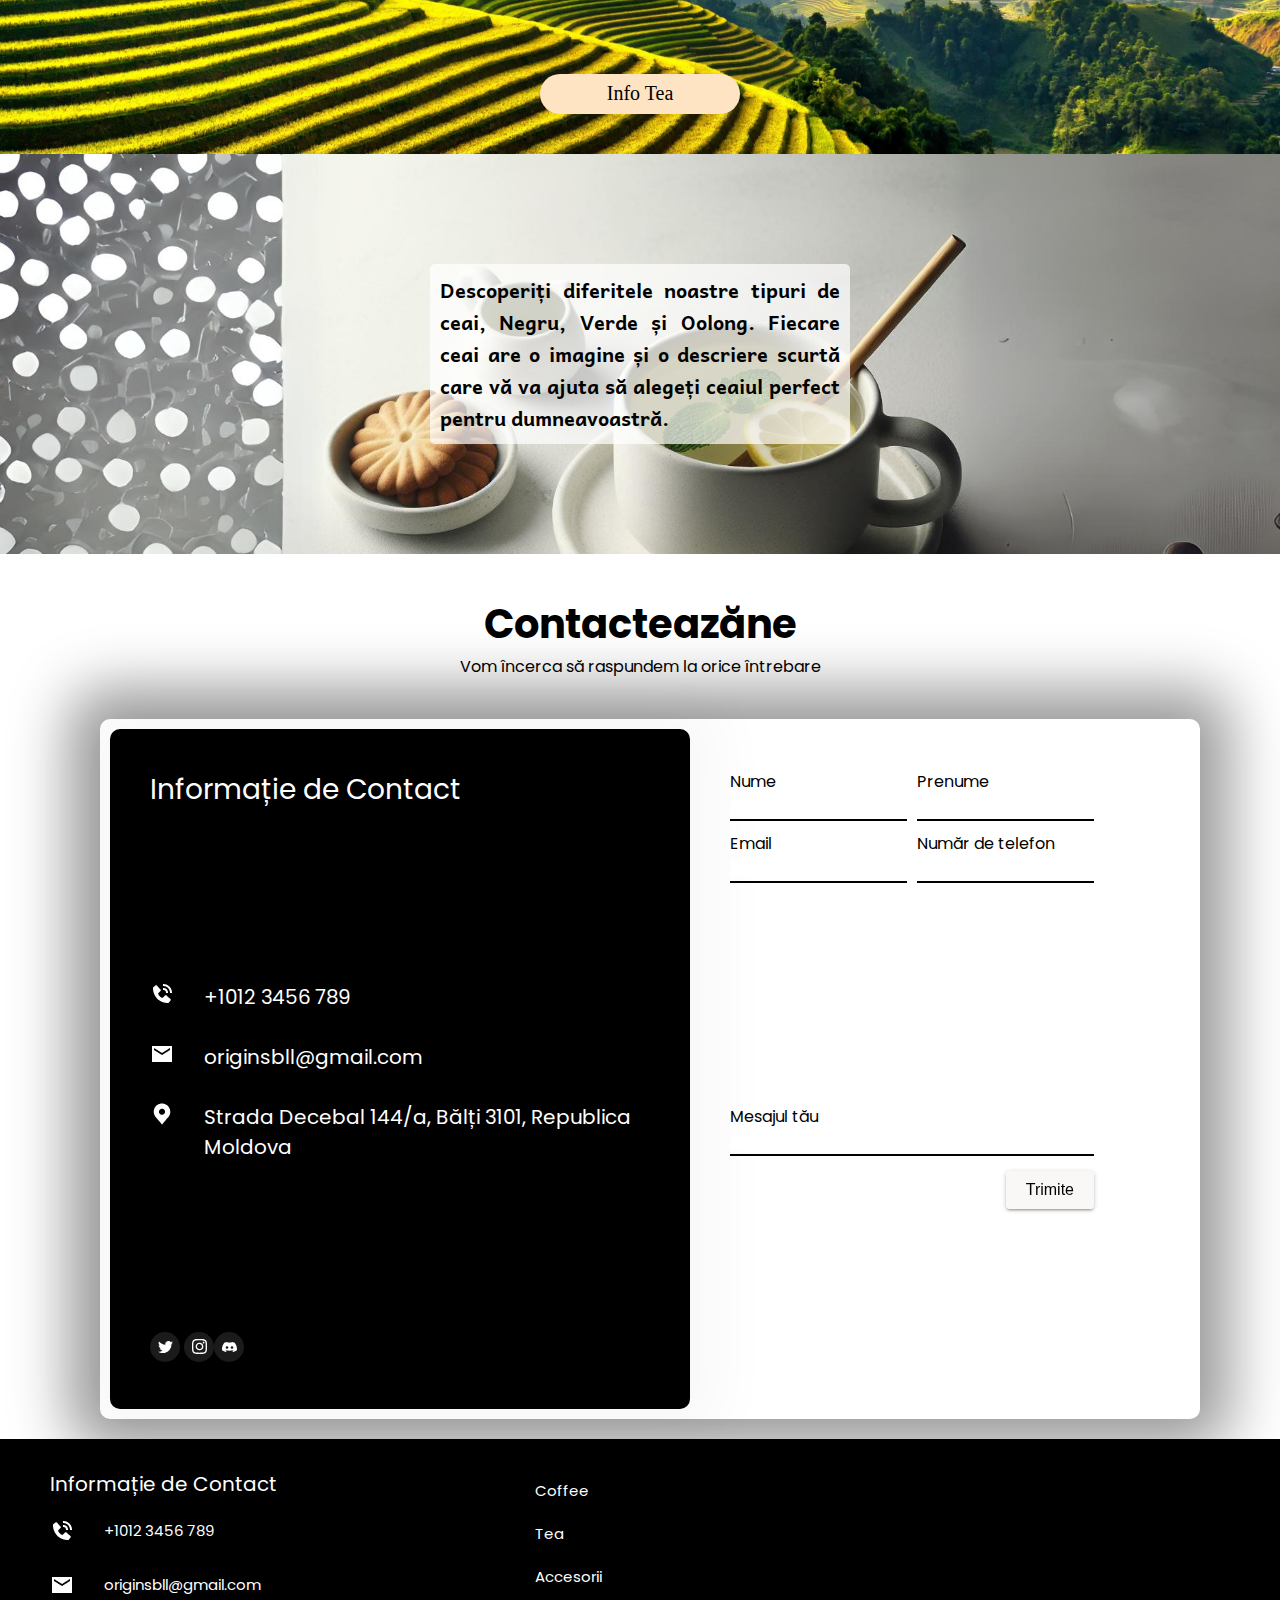
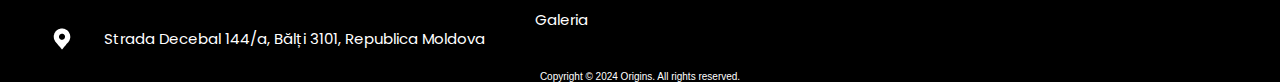
==== commit 9e18382d: "pagina galeri 70%" ====
--- a/index.html
+++ b/index.html
@@ -11,6 +11,7 @@
     <link rel="stylesheet" href="CSS STYLE/descriptionpagestyle.css">
     <link rel="stylesheet" href="CSS STYLE/contact.css">
     <link rel="stylesheet" href="CSS STYLE/footer.css">
+    <link rel="stylesheet" href="CSS STYLE/gallery.css">
     <link rel="preconnect" href="https://fonts.googleapis.com">
     <link rel="preconnect" href="https://fonts.gstatic.com" crossorigin>
     <link
@@ -116,6 +117,39 @@
 
             </div>
     </section>
+    <section class="gallery">
+        <div class="gallery_container">
+            <div class="gallery_box">
+                <div class="gallery_img">
+                    <img src="image/barista.jpg" alt="tea">
+                    <p>Photo</p>
+                </div>
+                <div class="gallery_img">
+                    <img src="image/origins/296697323_129099389830700_3646078906307225994_n.jpg" alt="tea">
+                    <p>Photo</p>
+                </div>
+                <div class="gallery_img">
+                    <img src="image/origins/334934078_1172660666722113_1457509869002282188_n (1).jpg" alt="tea">
+                    <p>Photo</p>
+                </div>
+                <div class="gallery_img">
+                    <img src="image/origins/380174190_17931186764756776_926785910013549901_n.jpg" alt="tea">
+                    <p>Photo</p>
+
+                </div>
+                <div class="gallery_img">
+                    <img src="image/origins/Accesorii (2).jpg" alt="tea">
+                    <p>Photo</p>
+                </div>
+                <div class="gallery_img">
+                    <img src="image/blob.jpg" alt="tea">
+                    <p>Photo</p>
+
+                </div>
+            </div>
+        </div>
+    </section>
+
     <section id="coffee1" class="coffee1">
         <div class="container2">
             <div class="box2__coffee">
@@ -305,42 +339,44 @@
     <footer>
         <div class="footer_container">
             <div class="footer_box">
-            <div class="footer_infocontact">
-                <div class="footer_headtext">Informație de Contact</div>
-            <div class="footer_infotext">
-                <div class="footer_lineinfo"><img src="image/bxs_phone-call.png" alt="phone" width="24px" height="24px">
-                    <p>+1012 3456 789</p>
-                </div>
-                <div class="footer_lineinfo"><img src="image/ic_sharp-email.png" alt="email" width="24px" height="24px">
-                    <p>originsbll@gmail.com</p>
-                </div>
-                <div class="footer_lineinfo"><img src="image/carbon_location-filled.png" alt="marker" width="24px"
-                        height="24px">
-                    <p>Strada Decebal 144/a, Bălți 3101, Republica Moldova</p>
-                </div>
-            </div>
-           
-        </div>
-        <div class="footer_list">
-            <li id="footer_coffe">
-                <p>Coffee</p>
-
-            </li>
-            <li id="btn_hamb_tea">
-                <p>Tea</p>
-            </li>
-            <li>
-                <p>Accesorii</p>
-            </li>
-            <li>
-                <p>Galeria</p>
-            </li>
-           </div>
-        </div> 
-        <p class="text_right">Copyright © 2024 Origins. All rights reserved. </p>
-       </div> 
-   
-      
+                <div class="footer_infocontact">
+                    <div class="footer_headtext">Informație de Contact</div>
+                    <div class="footer_infotext">
+                        <div class="footer_lineinfo"><img src="image/bxs_phone-call.png" alt="phone" width="24px"
+                                height="24px">
+                            <p>+1012 3456 789</p>
+                        </div>
+                        <div class="footer_lineinfo"><img src="image/ic_sharp-email.png" alt="email" width="24px"
+                                height="24px">
+                            <p>originsbll@gmail.com</p>
+                        </div>
+                        <div class="footer_lineinfo"><img src="image/carbon_location-filled.png" alt="marker"
+                                width="24px" height="24px">
+                            <p>Strada Decebal 144/a, Bălți 3101, Republica Moldova</p>
+                        </div>
+                    </div>
+
+                </div>
+                <div class="footer_list">
+                    <li id="footer_coffe">
+                        <p>Coffee</p>
+
+                    </li>
+                    <li id="btn_hamb_tea">
+                        <p>Tea</p>
+                    </li>
+                    <li>
+                        <p>Accesorii</p>
+                    </li>
+                    <li>
+                        <p>Galeria</p>
+                    </li>
+                </div>
+            </div>
+            <p class="text_right">Copyright © 2024 Origins. All rights reserved. </p>
+        </div>
+
+
     </footer>
 
     <script src="app.js"></script>
--- a/CSS STYLE/contact.css
+++ b/CSS STYLE/contact.css
@@ -1,6 +1,7 @@
 .contact_page {
     display: flex;
     justify-content: center;
+    align-items: center;
     font-family: 'Poppins', sans-serif;
 }
 
@@ -19,9 +20,6 @@
     font-weight: ;
 
 }
-.container4 .text_for_contact p{
-    
-}
 .box_contact {
 padding: 10px;
     /* background-color: rgb(201, 121, 24); */
@@ -31,9 +29,8 @@
 width: 100%;
 }
 
-.infocontact {
-    max-width: 500px;
-    width: 100%;
+.box_contact .infocontact {
+max-width: 500px;
     height: 600px;
     padding-block: 40px;
     padding-inline: 40px;
@@ -64,12 +61,12 @@
     display: flex;
     gap: 30px;
 }
-.message_contact{
-    min-width: 150px;
+.box_contact .message_contact{   
+     min-width: 250px;
     display: flex;
     flex-direction: column;
     justify-content: space-between;
-    width: 100%;
+
     padding-block: 40px;
     padding-inline: 40px;
     padding-bottom: 200px;
@@ -116,7 +113,7 @@
 
 }
 
-@media only screen and (max-width: 1000px) {
+@media only screen and (max-width: 1030px) {
     .message_contact .textinput{
         display: grid;
         grid-template-columns: 1fr;
@@ -124,13 +121,17 @@
     }
     
 }
-@media only screen and (max-width: 830px) {
+@media only screen and (max-width: 930px) {
 .box_contact{
     display: flex;
     flex-direction: column;
 }
-.infocontact{
-    width: 100%;
+.box_contact .infocontact{
+    max-width: none;
 }
-    
+.message_contact .textmessage{
+    font-size: ;
+margin-top: 80px;
 }
+
+}--- a/CSS STYLE/gallery.css
+++ b/CSS STYLE/gallery.css
@@ -0,0 +1,56 @@
+.gallery{
+    display: flex;
+    justify-content: center;
+}
+.gallery_container{
+    max-width: 1100px;
+    width: 100%;
+    background-color: antiquewhite;
+    margin-inline: 100px;
+    
+}
+.gallery_box{
+    display: grid;
+    grid-template-columns:auto auto auto;
+    grid-auto-flow: row; 
+    justify-content: space-around;
+    box-shadow: 0px 0px 60px 30px rgba(0, 0, 0, 0.4);
+padding: 50px;
+}
+.gallery_img img{
+  max-width: 250px;
+  transition: 0.5s;
+}
+.gallery_img img:hover{
+    max-width: 350px;
+  }
+  @media only screen and (max-width: 1180px) {
+    .gallery_box{
+        display: grid;
+        grid-template-columns:auto auto;
+        grid-auto-flow: row; 
+        justify-content: space-around;
+        box-shadow: 0px 0px 60px 30px rgba(0, 0, 0, 0.4);
+    padding: 50px;
+    }
+    .gallery_img img{
+        max-width: 300px;  
+        transition: 0.5s;
+      }
+
+  }
+  @media only screen and (max-width: 980px) {
+    .gallery_box{
+        display: grid;
+        grid-template-columns:auto;
+        grid-auto-flow: row; 
+        justify-content: space-around;
+        box-shadow: 0px 0px 60px 30px rgba(0, 0, 0, 0.4);
+    padding: 50px;
+    }
+    .gallery_img img{
+        max-width: 300px;  
+        transition: 0.5s;
+      }
+
+  }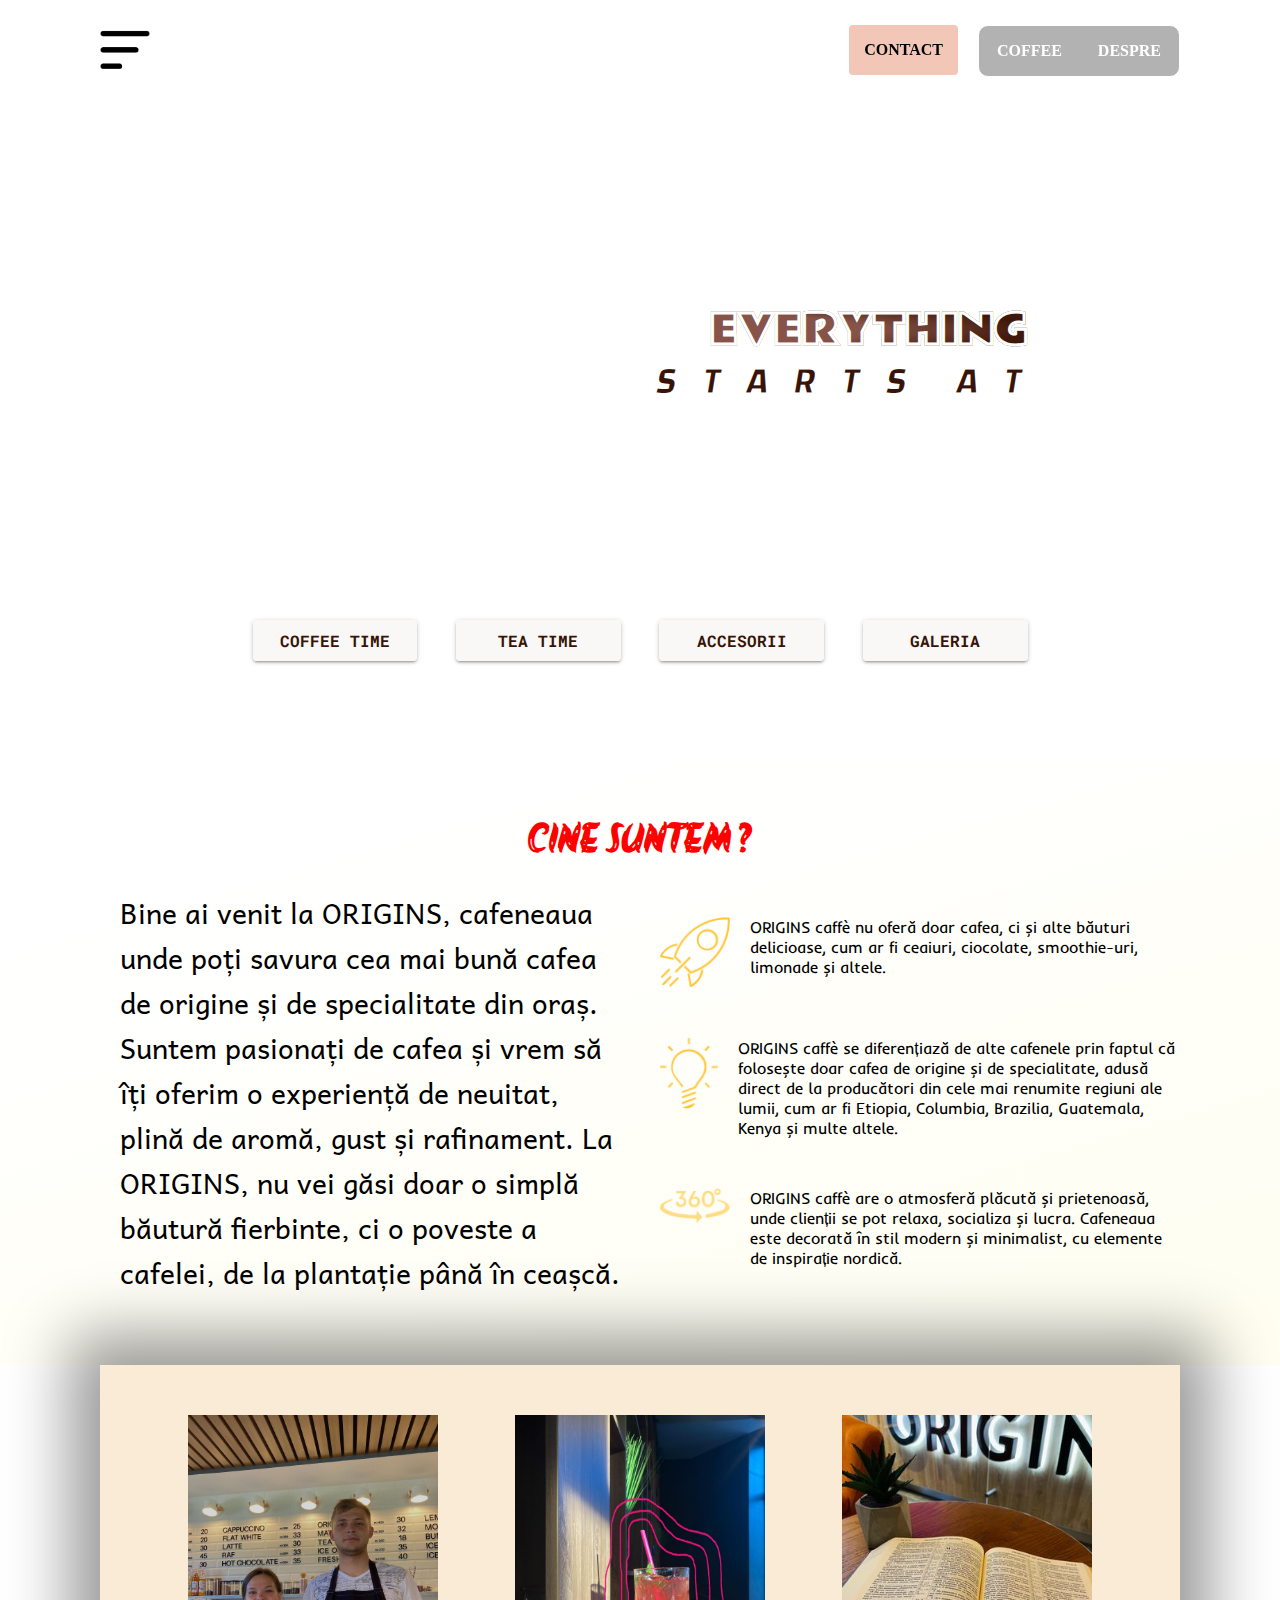
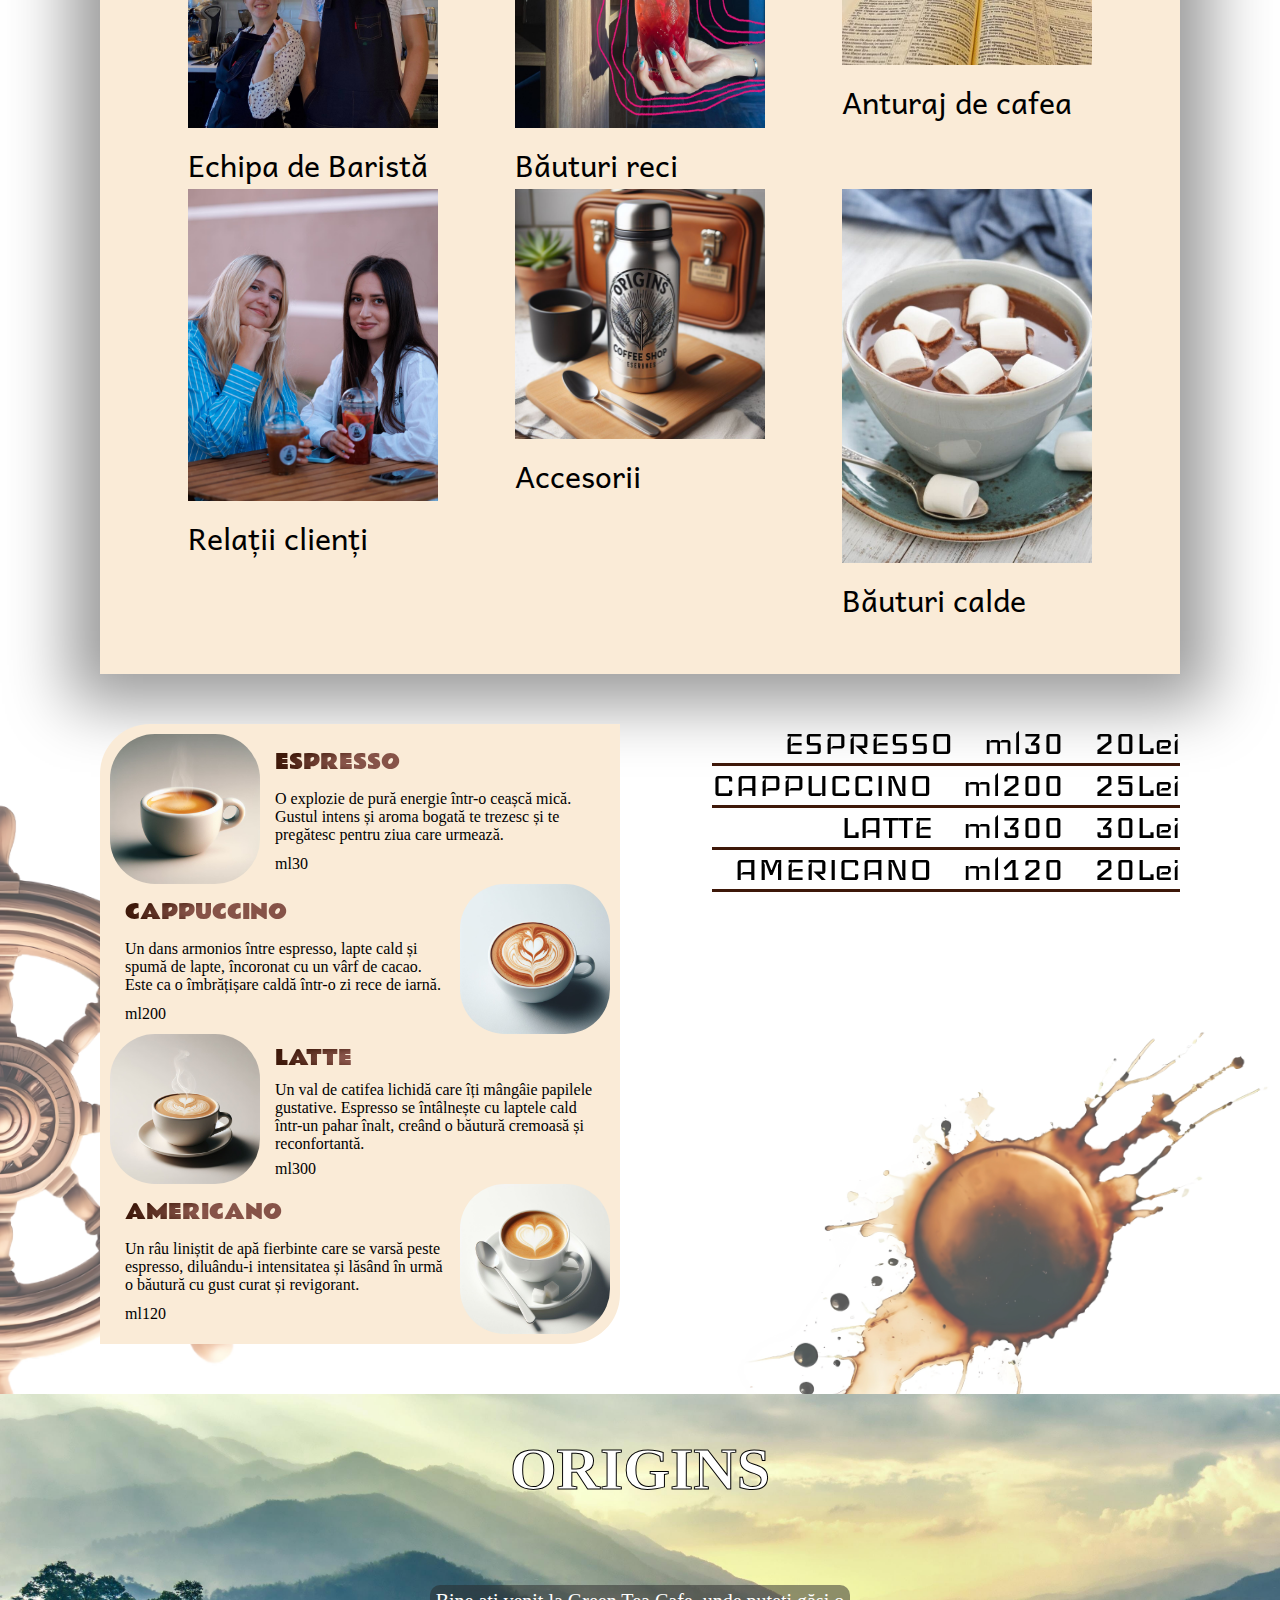
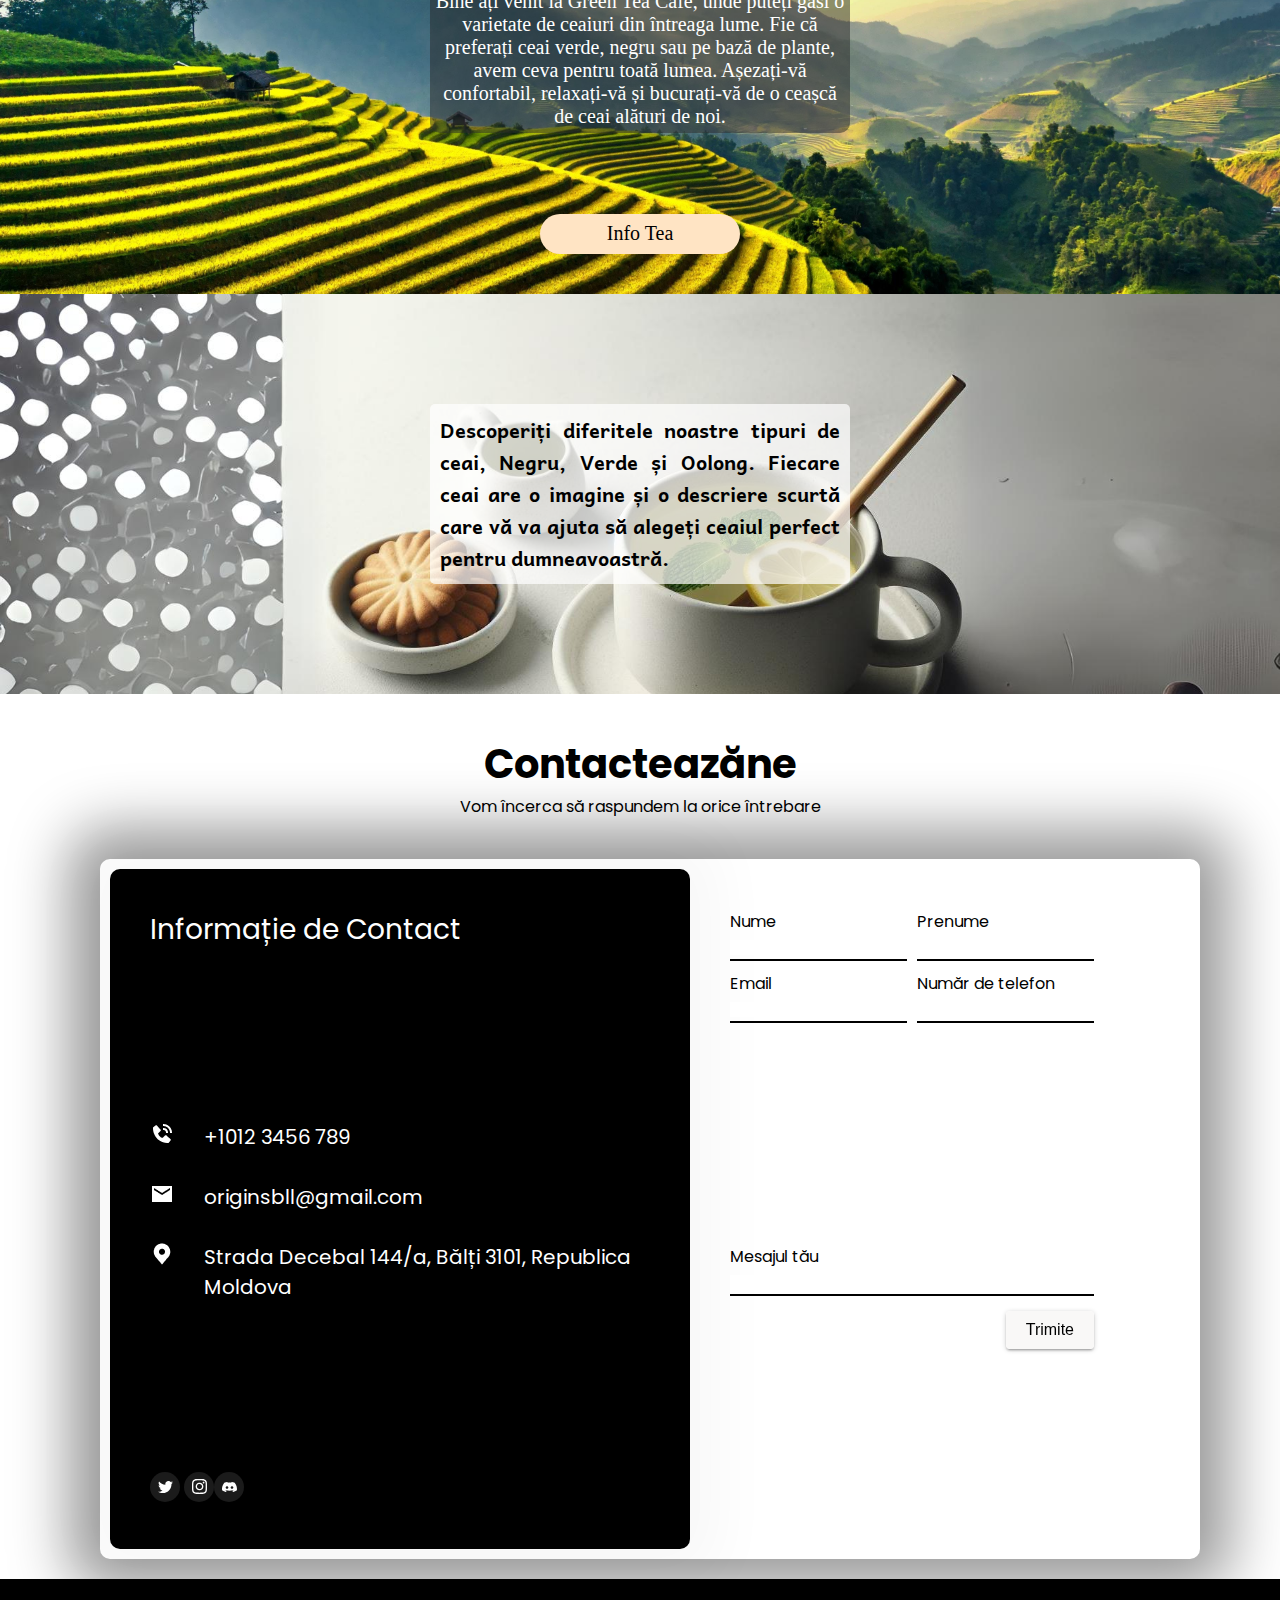
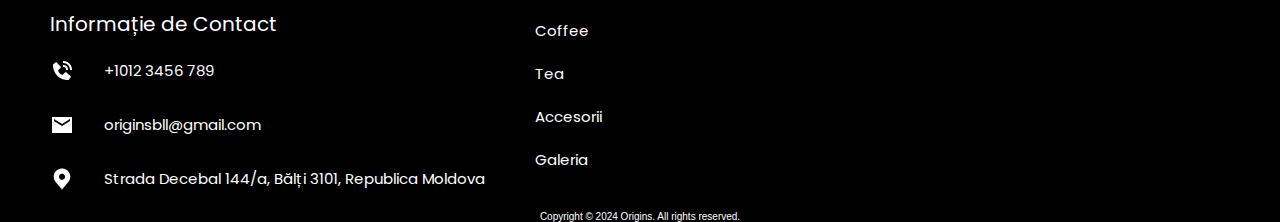
==== commit e98d77f2: "page galerry js" ====
--- a/index.html
+++ b/index.html
@@ -119,34 +119,155 @@
     </section>
     <section class="gallery">
         <div class="gallery_container">
-            <div class="gallery_box">
-                <div class="gallery_img">
+            <div style="display: none;" id="gallery_btn_back" class="gallery_btn_back"><img id="return_btn"
+                    src="image/return-button-png-26.png" alt="return" width="50px" height="50px"></div>
+
+            <div id="gallery_box" class="gallery_box">
+
+                <div id="barista" class="gallery_img">
                     <img src="image/barista.jpg" alt="tea">
-                    <p>Photo</p>
-                </div>
-                <div class="gallery_img">
-                    <img src="image/origins/296697323_129099389830700_3646078906307225994_n.jpg" alt="tea">
-                    <p>Photo</p>
-                </div>
-                <div class="gallery_img">
-                    <img src="image/origins/334934078_1172660666722113_1457509869002282188_n (1).jpg" alt="tea">
-                    <p>Photo</p>
-                </div>
-                <div class="gallery_img">
-                    <img src="image/origins/380174190_17931186764756776_926785910013549901_n.jpg" alt="tea">
-                    <p>Photo</p>
-
-                </div>
-                <div class="gallery_img">
+                    <p>Echipa de Baristă</p>
+                </div>
+                <div id="ice_drinks" class="gallery_img">
+                    <img src="image/origins/ice (5).jpg" alt="tea">
+                    <p>Băuturi reci</p>
+                </div>
+                <div id="anturaj" class="gallery_img">
+                    <img src="image/origins/anturaj (2).jpg" alt="tea">
+                    <p>Anturaj de cafea</p>
+                </div>
+                <div id="relatii" class="gallery_img">
+                    <img src="image/origins/clienti (5).jpg" alt="tea">
+                    <p>Relații clienți</p>
+
+                </div>
+                <div id="accesorii" class="gallery_img">
                     <img src="image/origins/Accesorii (2).jpg" alt="tea">
-                    <p>Photo</p>
-                </div>
-                <div class="gallery_img">
-                    <img src="image/blob.jpg" alt="tea">
-                    <p>Photo</p>
-
-                </div>
-            </div>
+                    <p>Accesorii</p>
+                </div>
+                <div id="hot_drinks" class="gallery_img">
+                    <img src="image/origins/Homemade-Hot-Chocolate-with-Marshmallows-683x1024.jpg" alt="tea">
+                    <p>Băuturi calde</p>
+
+                </div>
+            </div>
+            <div style="display: none;" id="barista_gallery_box" class="gallery_box">
+
+                <div class="gallery_img">
+                    <img src="image/origins/baristaaa (1).jpg" alt="tea">
+
+                </div>
+                <div class="gallery_img">
+                    <img src="image/origins//baristaaa (2).jpg" alt="tea">
+
+                </div>
+                <div class="gallery_img">
+                    <img src="image/origins/baristaaa (3).jpg" alt="tea">
+
+                </div>
+                <div class="gallery_img">
+                    <img src="image/origins/baristaaa (4).jpg" alt="tea">
+
+
+                </div>
+                <div class="gallery_img">
+                    <img src="image/origins/baristaaa (5).jpg" alt="tea">
+
+                </div>
+                <div class="gallery_img">
+                    <img src="image/origins/baristaaa (6).jpg" alt="tea">
+
+
+                </div>
+            </div>
+            <div style="display: none;" id="ice_gallery_box" class="gallery_box">
+
+                <div class="gallery_img">
+                    <img src="image/origins/ice (1).jpg" alt="tea">
+
+                </div>
+                <div class="gallery_img">
+                    <img src="image/origins/ice (2).jpg" alt="tea">
+
+                </div>
+                <div class="gallery_img">
+                    <img src="image/origins/ice (3).jpg" alt="tea">
+
+                </div>
+                <div class="gallery_img">
+                    <img src="image/origins/ice (4).jpg" alt="tea">
+
+
+                </div>
+                <div class="gallery_img">
+                    <img src="image/origins/ice (5).jpg" alt="tea">
+
+                </div>
+                <div class="gallery_img">
+                    <img src="image/origins/ice (6).jpg" alt="tea">
+
+
+                </div>
+            </div>
+            <div style="display: none;" id="anturaj_gallery_box" class="gallery_box">
+
+                <div class="gallery_img">
+                    <img src="image/origins/anturaj (4).jpg" alt="tea">
+
+                </div>
+                <div class="gallery_img">
+                    <img src="image/origins/anturaj (2).jpg" alt="tea">
+
+                </div>
+                <div class="gallery_img">
+                    <img src="image/origins/anturaj (3).jpg" alt="tea">
+
+                </div>
+                <div class="gallery_img">
+                    <img src="image/origins/anturaj (1).jpg" alt="tea">
+
+
+                </div>
+                <div class="gallery_img">
+                    <img src="image/origins/anturaj (5).jpg" alt="tea">
+
+                </div>
+                <div class="gallery_img">
+                    <img src="image/origins/anturaj (6).jpg" alt="tea">
+
+
+                </div>
+            </div>
+            <div style="display: none;" id="clienti_gallery_box" class="gallery_box">
+
+                <div class="gallery_img">
+                    <img src="image/origins/clienti (1).jpg" alt="tea">
+
+                </div>
+                <div class="gallery_img">
+                    <img src="image/origins/clienti (2).jpg" alt="tea">
+
+                </div>
+                <div class="gallery_img">
+                    <img src="image/origins/clienti (3).jpg" alt="tea">
+
+                </div>
+                <div class="gallery_img">
+                    <img src="image/origins/clienti (4).jpg" alt="tea">
+
+
+                </div>
+                <div class="gallery_img">
+                    <img src="image/origins/clienti (5).jpg" alt="tea">
+
+                </div>
+                <div class="gallery_img">
+                    <img src="image/origins/clienti (6).jpg" alt="tea">
+
+
+                </div>
+            </div>
+
         </div>
     </section>
 
--- a/CSS STYLE/gallery.css
+++ b/CSS STYLE/gallery.css
@@ -16,6 +16,24 @@
     justify-content: space-around;
     box-shadow: 0px 0px 60px 30px rgba(0, 0, 0, 0.4);
 padding: 50px;
+font-family: 'Andika', sans-serif;
+font-size: 30px;
+}
+.gallery_btn_back{
+    height: 50px;
+    padding-inline: 20px;
+    width: 100%;
+    display: flex;
+    align-items: center;
+    transition: 0.5s;
+
+}
+.gallery_btn_back img{
+transition: 0.5s;
+}
+.gallery_btn_back img:hover{
+    width: 60px;
+    height: 60px;
 }
 .gallery_img img{
   max-width: 250px;
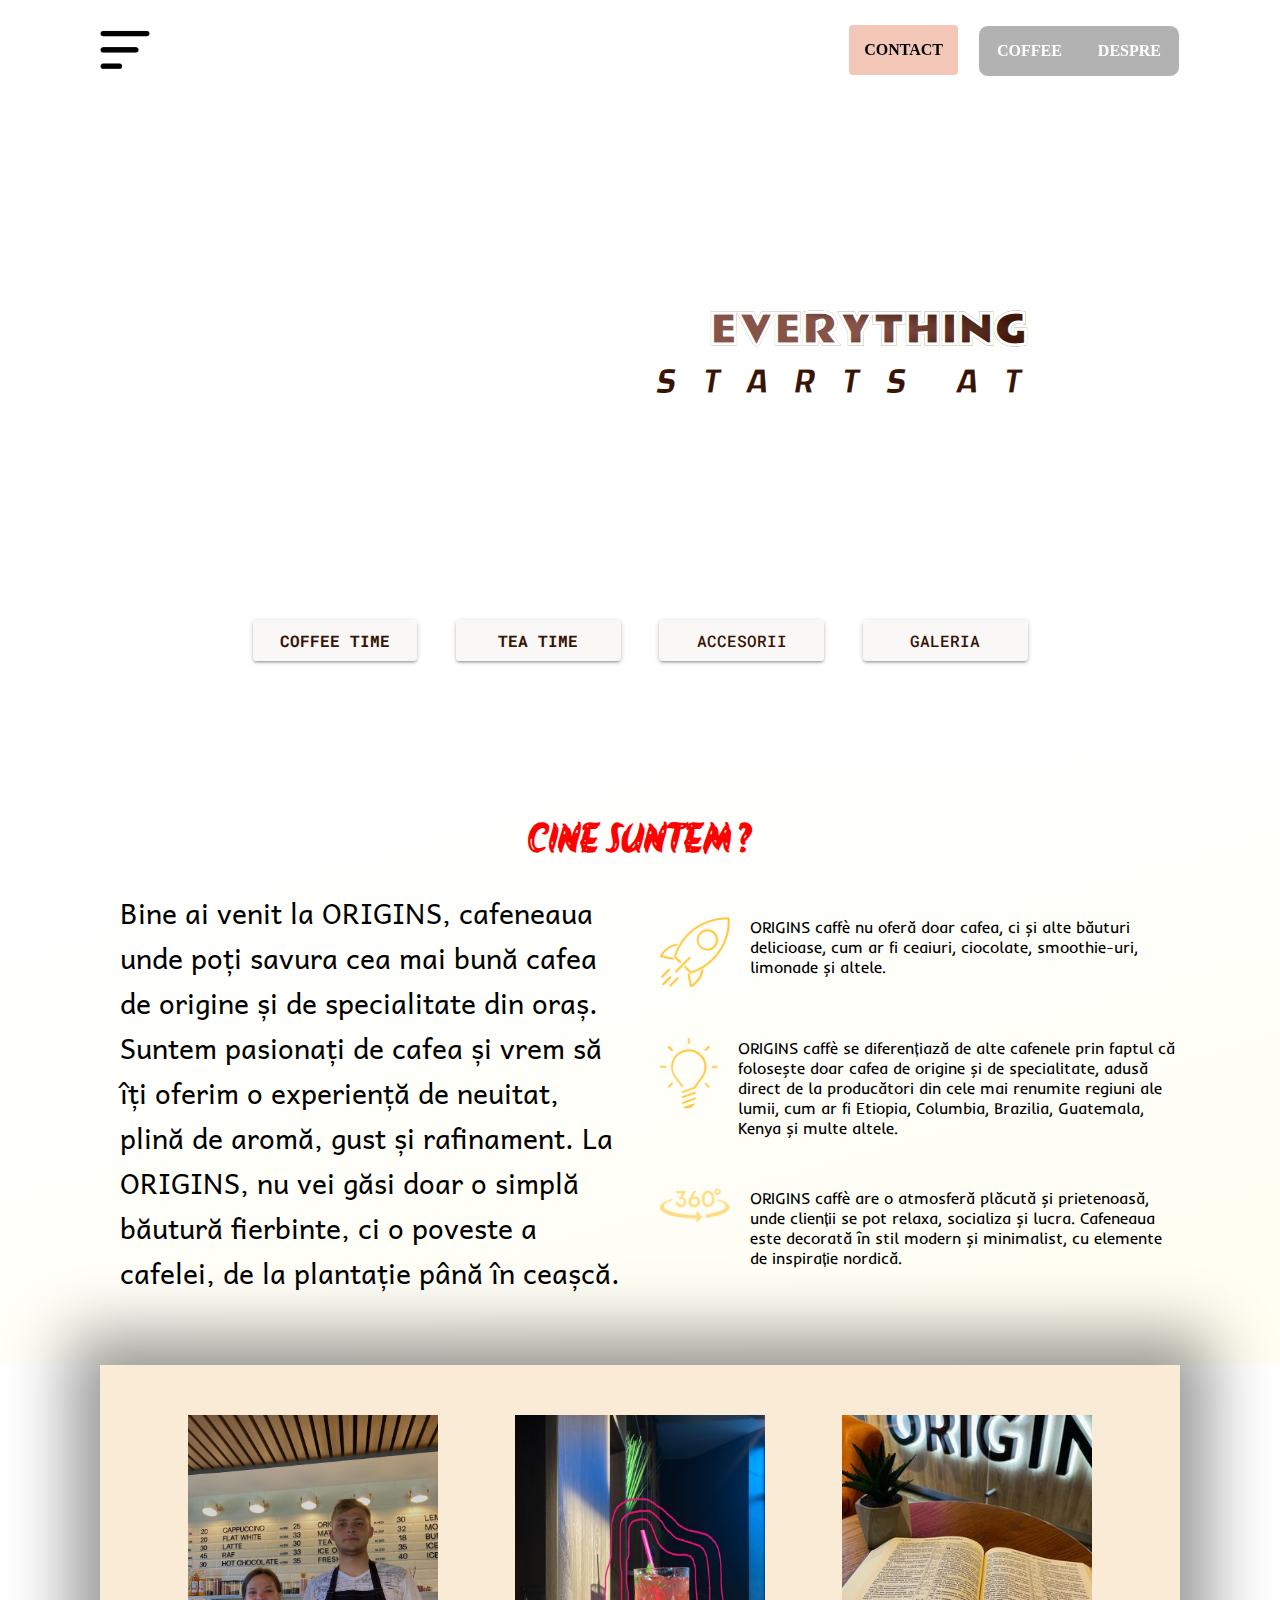
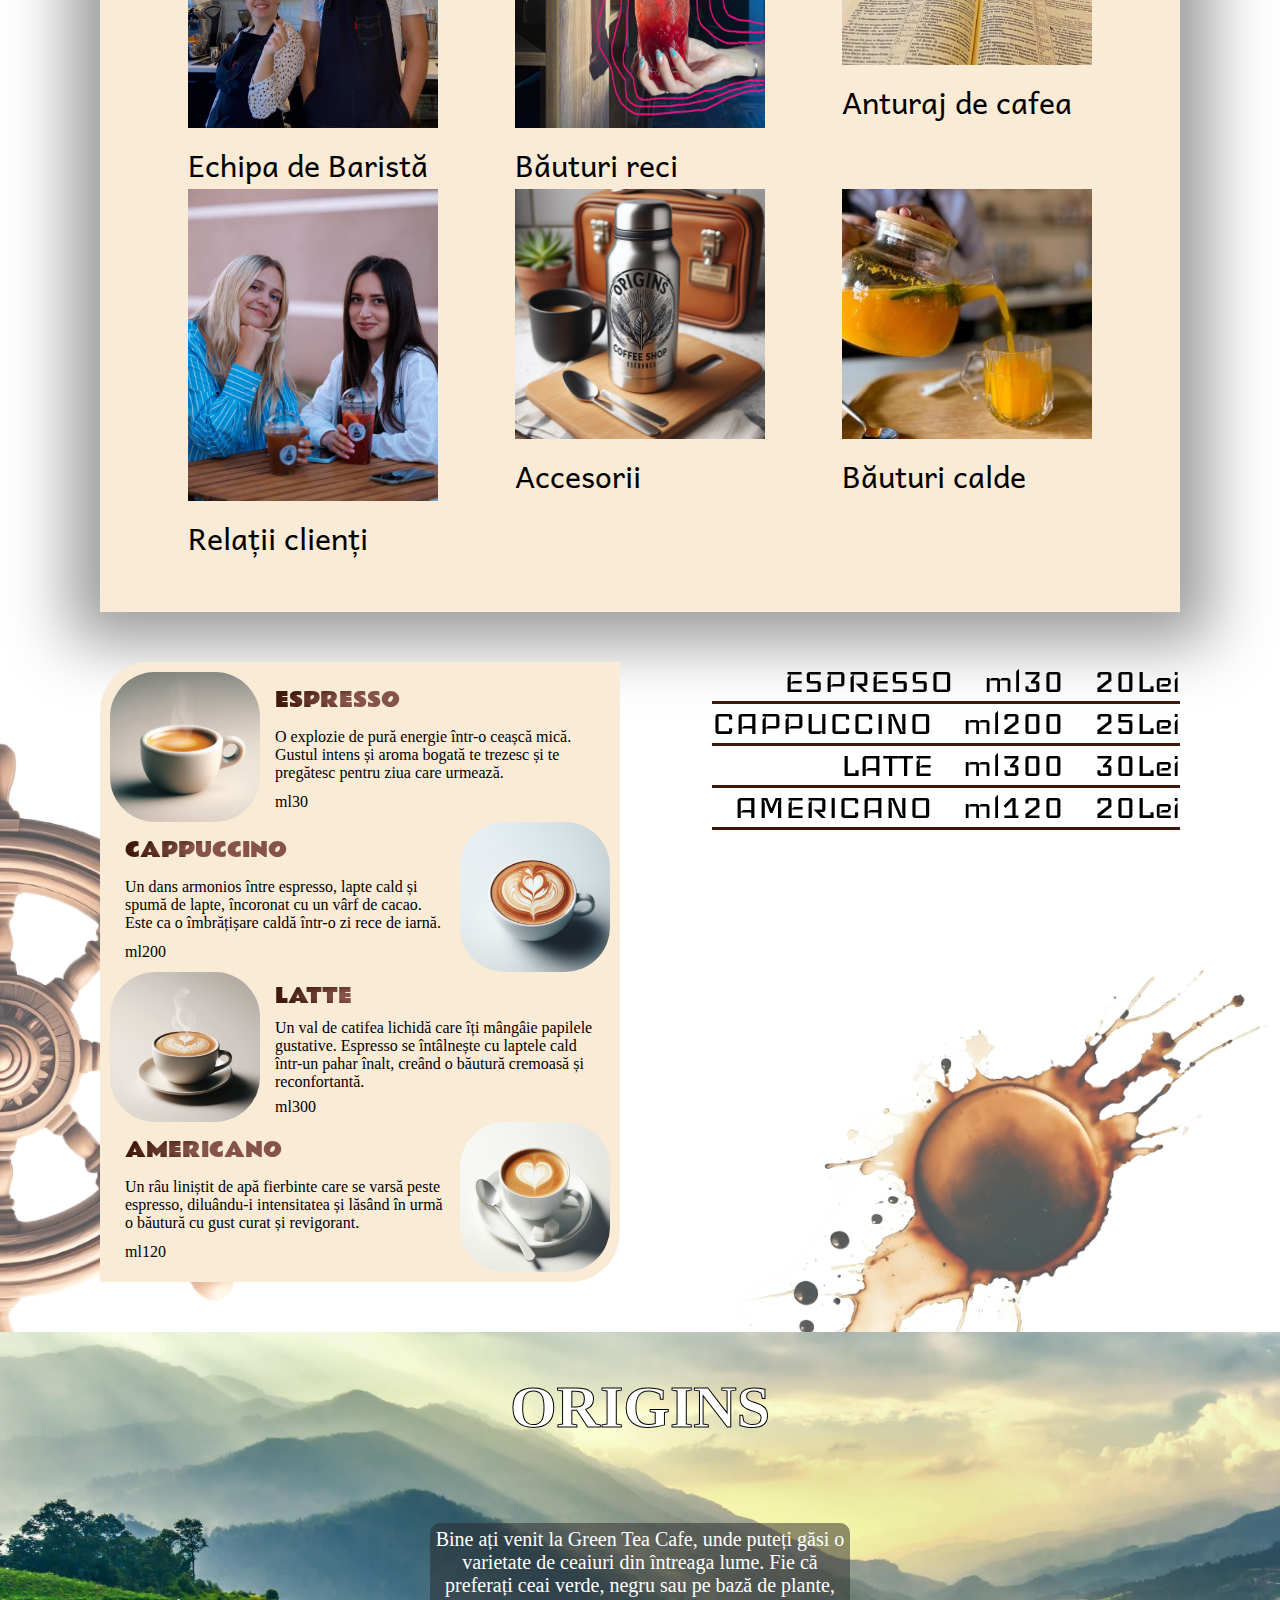
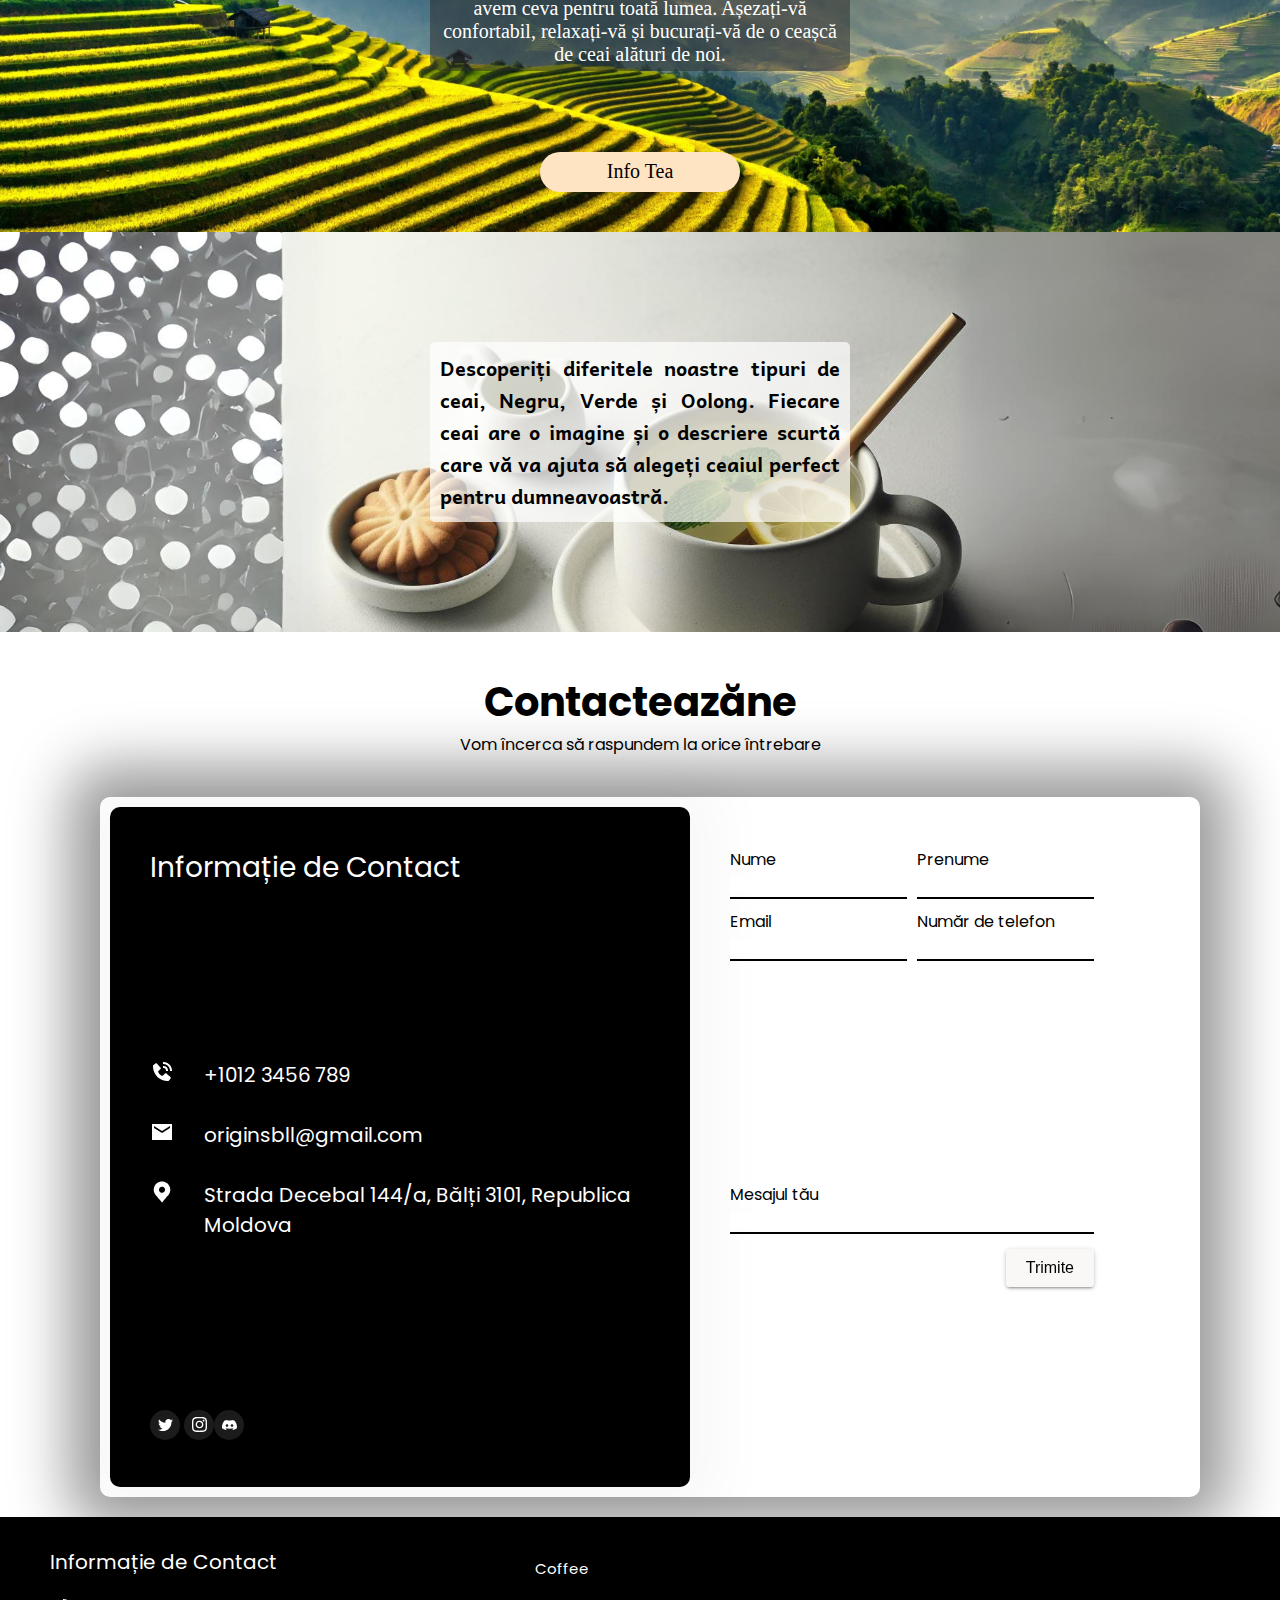
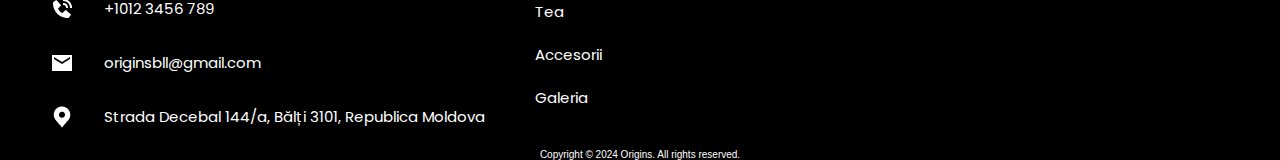
==== commit 0ced8d30: "links fix" ====
--- a/index.html
+++ b/index.html
@@ -46,11 +46,11 @@
                             <p>Tea</p>
                             <p>></p>
                         </li>
-                        <li>
+                        <li id="btn_hamb_accesorii">
                             <p>Accesorii</p>
                             <p>></p>
                         </li>
-                        <li>
+                        <li id="btn_hamb_gallery">
                             <p>Galeria</p>
                             <p>></p>
                         </li>
@@ -79,9 +79,9 @@
             </div>
             <div class="navbarbottom">
                 <div id="btnb_coffee1" class="btnb"><a href="#coffee1">COFFEE TIME</a></div>
-                <div class="btnb trans"><a href="">TEA TIME</a></div>
-                <div class="btnb"><a href="">ACCESORII</a></div>
-                <div class="btnb trans"><a href="">GALERIA</a></div>
+                <div id="btnb_tea" class="btnb trans"><a href="#tea_all">TEA TIME</a></div>
+                <div id="btnb_accesorii" class="btnb"><p>ACCESORII</p></div>
+                <div id="btnb_gallery" class="btnb trans"><p>GALERIA</p></div>
             </div>
         </div>
         </div>
@@ -117,7 +117,7 @@
 
             </div>
     </section>
-    <section class="gallery">
+    <section id="gallery" class="gallery">
         <div class="gallery_container">
             <div style="display: none;" id="gallery_btn_back" class="gallery_btn_back"><img id="return_btn"
                     src="image/return-button-png-26.png" alt="return" width="50px" height="50px"></div>
@@ -146,7 +146,7 @@
                     <p>Accesorii</p>
                 </div>
                 <div id="hot_drinks" class="gallery_img">
-                    <img src="image/origins/Homemade-Hot-Chocolate-with-Marshmallows-683x1024.jpg" alt="tea">
+                    <img src="image/origins/hot (1).jpg" alt="tea">
                     <p>Băuturi calde</p>
 
                 </div>
@@ -263,6 +263,64 @@
                 </div>
                 <div class="gallery_img">
                     <img src="image/origins/clienti (6).jpg" alt="tea">
+
+
+                </div>
+            </div>
+            <div style="display: none;" id="accesorii_gallery_box" class="gallery_box">
+
+                <div class="gallery_img">
+                    <img src="image/origins/Accesorii (1).jpg" alt="tea">
+
+                </div>
+                <div class="gallery_img">
+                    <img src="image/origins/Accesorii (2).jpg" alt="tea">
+
+                </div>
+                <div class="gallery_img">
+                    <img src="image/origins/Accesorii (3).jpg" alt="tea">
+
+                </div>
+                <div class="gallery_img">
+                    <img src="image/origins/Accesorii (4).jpg" alt="tea">
+
+
+                </div>
+                <div class="gallery_img">
+                    <img src="image/origins/Accesorii (5).jpg" alt="tea">
+
+                </div>
+                <div class="gallery_img">
+                    <img src="image/origins/Accesorii (6).jpg" alt="tea">
+
+
+                </div>
+            </div>
+            <div style="display: none;" id="hot_gallery_box" class="gallery_box">
+
+                <div class="gallery_img">
+                    <img src="image/origins/hot (1).jpg" alt="tea">
+
+                </div>
+                <div class="gallery_img">
+                    <img src="image/origins/hot (2).jpg" alt="tea">
+
+                </div>
+                <div class="gallery_img">
+                    <img src="image/origins/hot (3).jpg" alt="tea">
+
+                </div>
+                <div class="gallery_img">
+                    <img src="image/origins/hot (4).jpg" alt="tea">
+
+
+                </div>
+                <div class="gallery_img">
+                    <img src="image/origins/hot (5).jpg" alt="tea">
+
+                </div>
+                <div class="gallery_img">
+                    <img src="image/origins/hot (6).jpg" alt="tea">
 
 
                 </div>
--- a/CSS STYLE/mainpagestyle.css
+++ b/CSS STYLE/mainpagestyle.css
@@ -222,11 +222,14 @@
     max-width: 1100px;
     width: 100%;
 justify-content: center;
+    font-weight: bolder;
+    font-family: 'Roboto Mono';
 
 }
 /* test */
 /* test2 */
 .navbarbottom a {
+
     text-decoration: none;
     font-weight: bolder;
     font-family: 'Roboto Mono';
@@ -234,6 +237,7 @@
 }
 
 .btnb {
+    cursor: pointer;
     text-align: center;
     padding: 10px 20px;
     font-size: 16px;
@@ -274,6 +278,15 @@
     color: #e9aaaa;
 }
 
+.btnb p  {
+cursor: pointer;
+    color: #371406;
+    transition: 0.5s;
+}
+
+.btnb p:hover {
+    color: #e9aaaa;
+}
 @media only screen and (max-width: 1300px) {
     /* Aici adaugi stilurile pentru ecrane cu lățimi de minimum 768px */
     .origins {
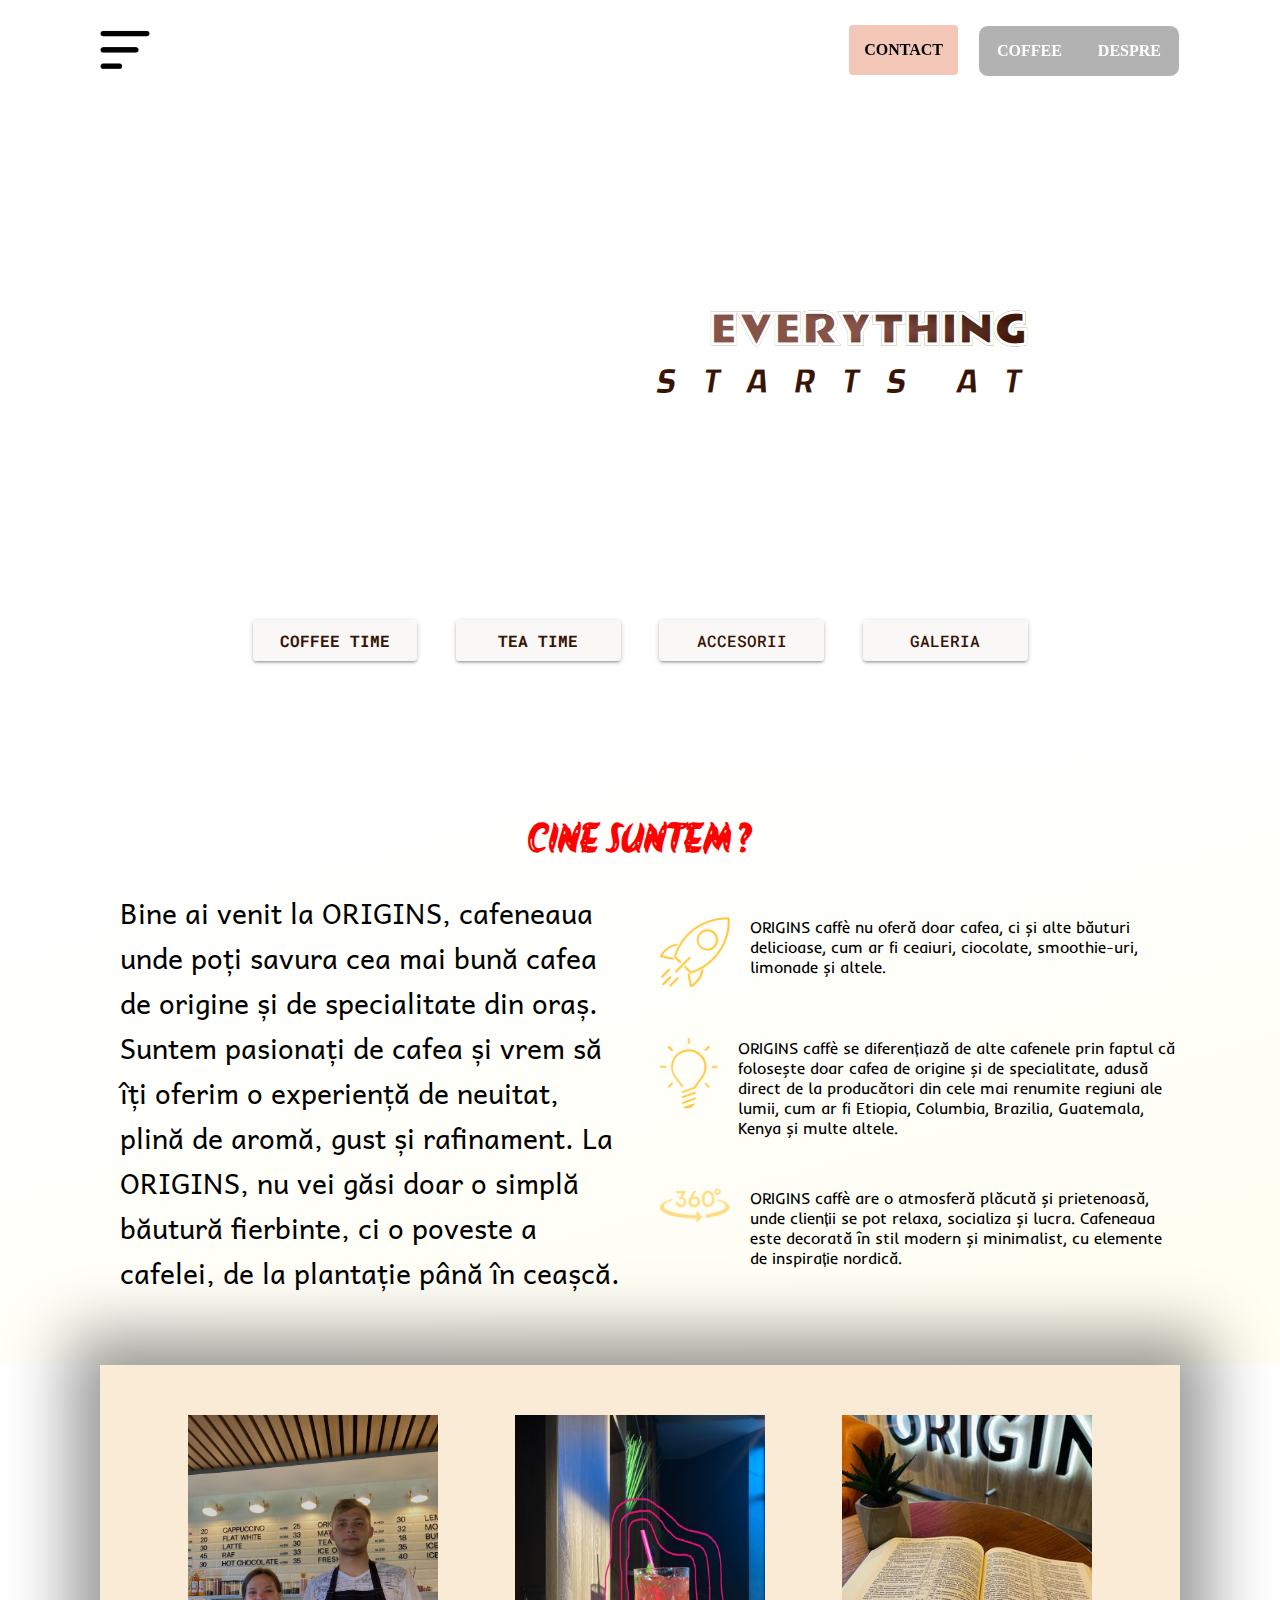
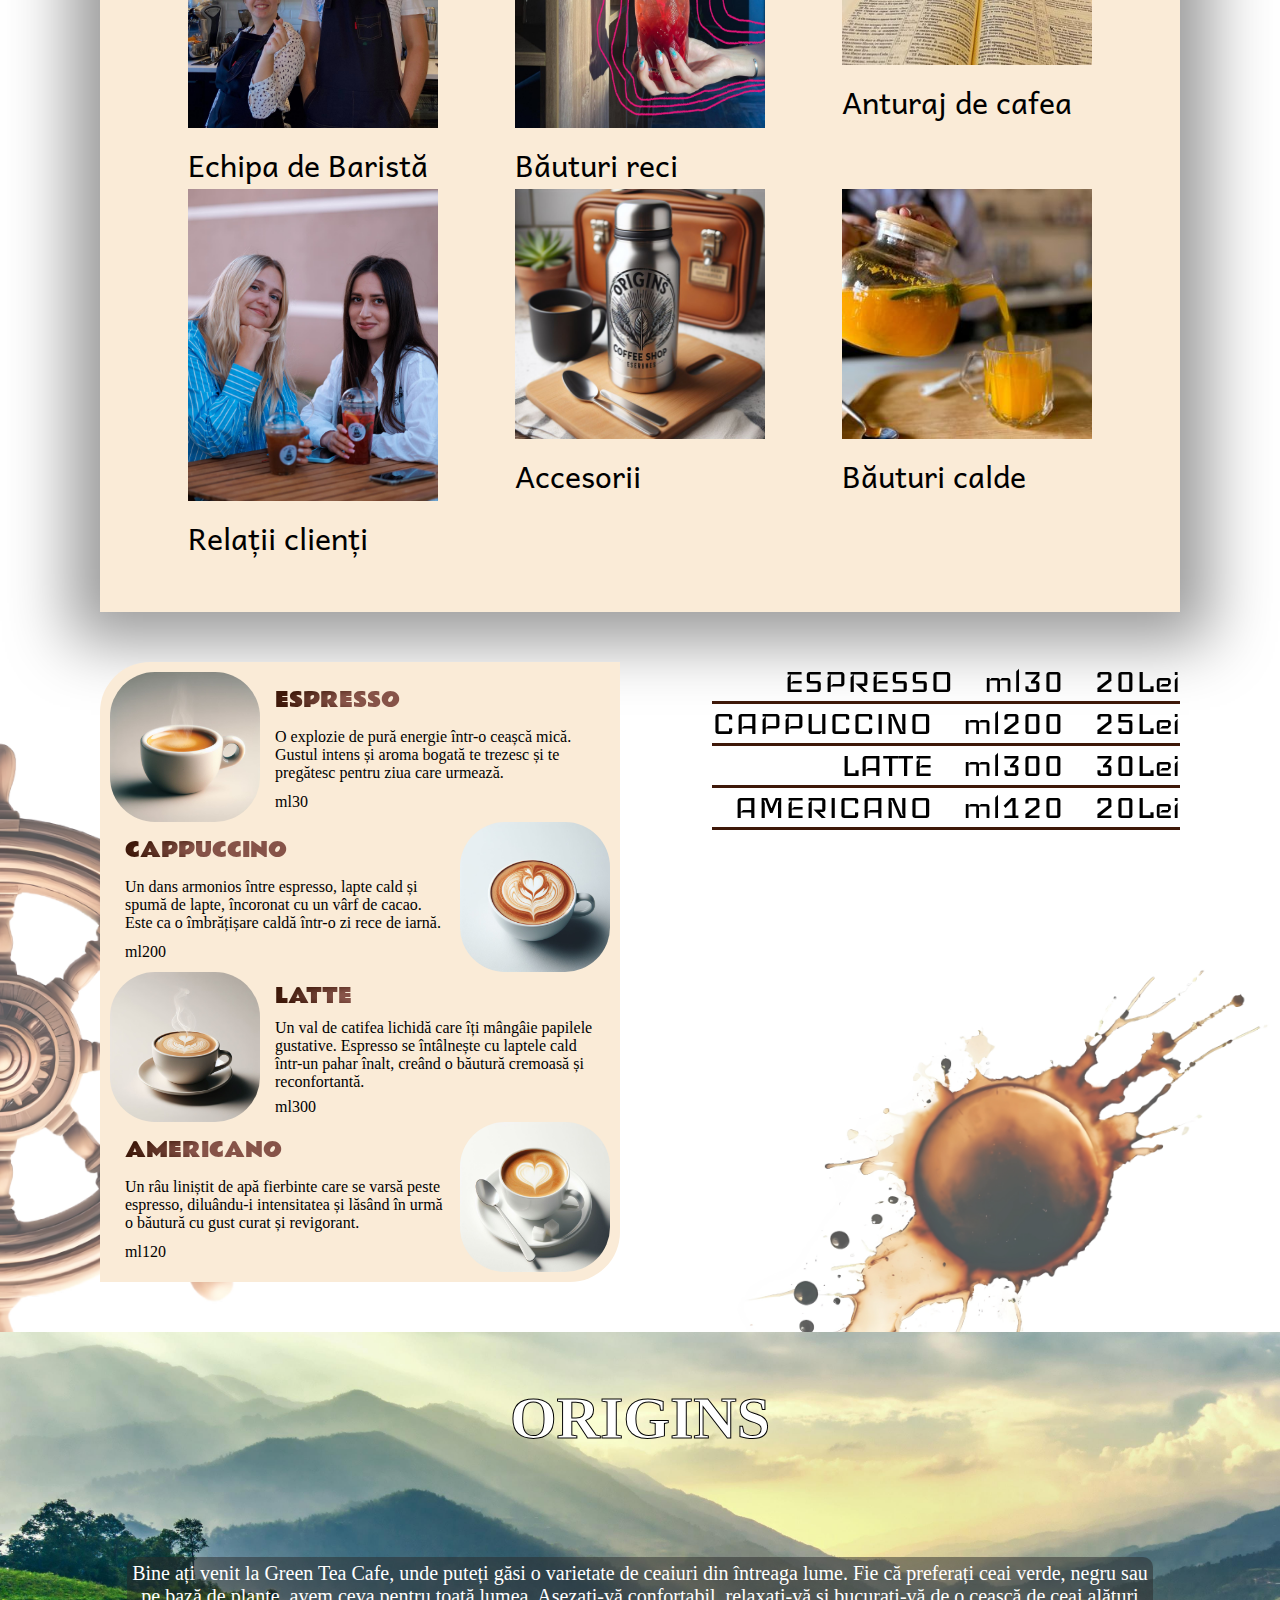
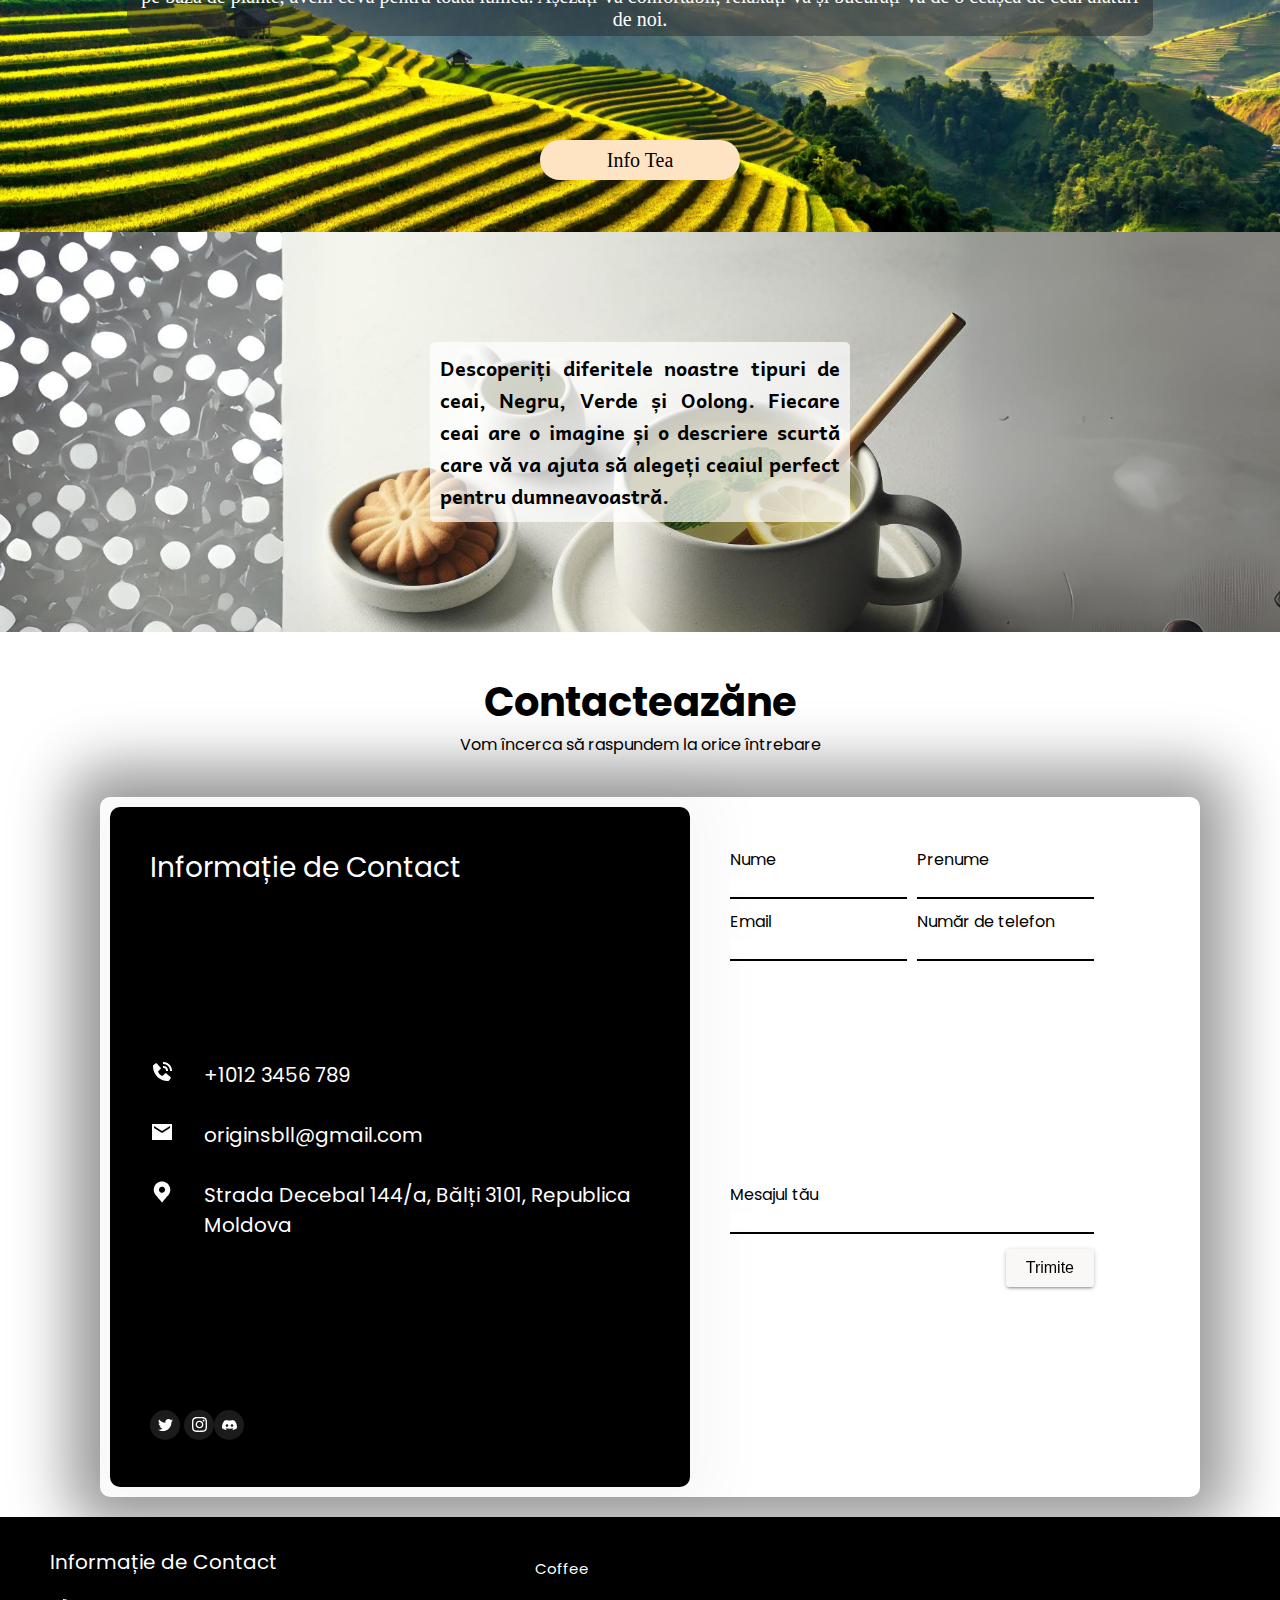
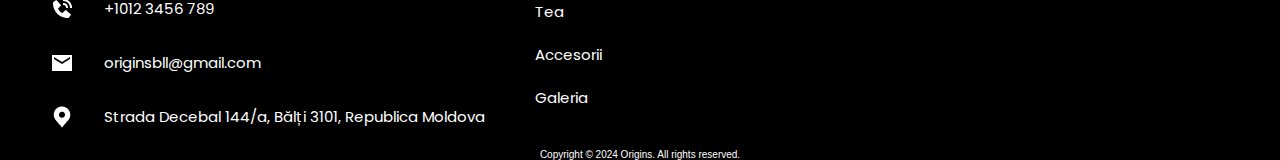
==== commit d758df62: "fix adaptiv" ====
--- a/index.html
+++ b/index.html
@@ -63,8 +63,8 @@
                 </div>
 
                 <div class="btn">
-                    <div class="contact"><a href="">CONTACT</a></div>
-                    <div class="alte" id="cofe"><a href="#coffee1">COFFEE</a><a href="">DESPRE</a></div>
+                    <div class="contact"><a href="#contact_page">CONTACT</a></div>
+                    <div class="alte" id="cofe"><a href="#coffee1">COFFEE</a><a href="#description">DESPRE</a></div>
                 </div>
             </div>
             <div class="box1">
@@ -86,7 +86,7 @@
         </div>
         </div>
     </header>
-    <section class="description">
+    <section class="description" id="description">
         <div class="container1">
             <div class="box_who">
                 <h1>CINE SUNTEM ?</h1>
@@ -400,7 +400,7 @@
     <section id="tea_all" class="tea_all">
         <div class="imgceai">
             <div class="container3_1">
-                <div class="text_for_tea">
+                <div class="text_for_tea" style="width: 95%;">
                     <h1>ORIGINS</h1>
                     <p>Bine ați venit la Green Tea Cafe, unde puteți găsi o varietate de ceaiuri din întreaga lume. Fie
                         că preferați ceai verde, negru sau pe bază de plante, avem ceva pentru toată lumea. Așezați-vă
@@ -484,27 +484,27 @@
                     <div class="textinput">
                         <div class="inputinfo">
                             <p>Nume</p>
-                            <input type="text">
+                            <input id="inputvalue" type="text">
                         </div>
                         <div class="inputinfo">
                             <p>Prenume</p>
-                            <input type="text">
+                            <input  id="inputvalue" type="text">
                         </div>
                         <div class="inputinfo">
                             <p>Email</p>
-                            <input type="text">
+                            <input id="inputvalue" type="text">
                         </div>
                         <div class="inputinfo">
                             <p>Număr de telefon</p>
-                            <input type="text">
+                            <input id="inputvalue" type="text">
                         </div>
                     </div>
                     <div class="textmessage">
                         <div class="message_for_send">
                             <p>Mesajul tău</p>
-                            <input type="text">
-                        </div>
-                        <div class="sendmessage"><button>Trimite</button></div>
+                            <input id="inputvalue" type="text" >
+                        </div>
+                        <div id="send" class="sendmessage"><button>Trimite</button></div>
                     </div>
                 </div>
             </div>
@@ -541,13 +541,13 @@
                         <p>Coffee</p>
 
                     </li>
-                    <li id="btn_hamb_tea">
+                    <li id="footer_tea">
                         <p>Tea</p>
-                    </li>
-                    <li>
+                    </li >
+                    <li id="footer_accessorii">
                         <p>Accesorii</p>
                     </li>
-                    <li>
+                    <li id="footer_gallery">
                         <p>Galeria</p>
                     </li>
                 </div>
--- a/CSS STYLE/coffeepagestyle.css
+++ b/CSS STYLE/coffeepagestyle.css
@@ -69,7 +69,8 @@
 
 
 
-.container2 .box2__coffee {
+.container2 .box2__coffee { 
+    
     padding: 10px;
     background-color: antiquewhite;
     border-top-left-radius: 50px;
--- a/CSS STYLE/gallery.css
+++ b/CSS STYLE/gallery.css
@@ -20,9 +20,10 @@
 font-size: 30px;
 }
 .gallery_btn_back{
+
     height: 50px;
     padding-inline: 20px;
-    width: 100%;
+    max-width: 100%;
     display: flex;
     align-items: center;
     transition: 0.5s;
